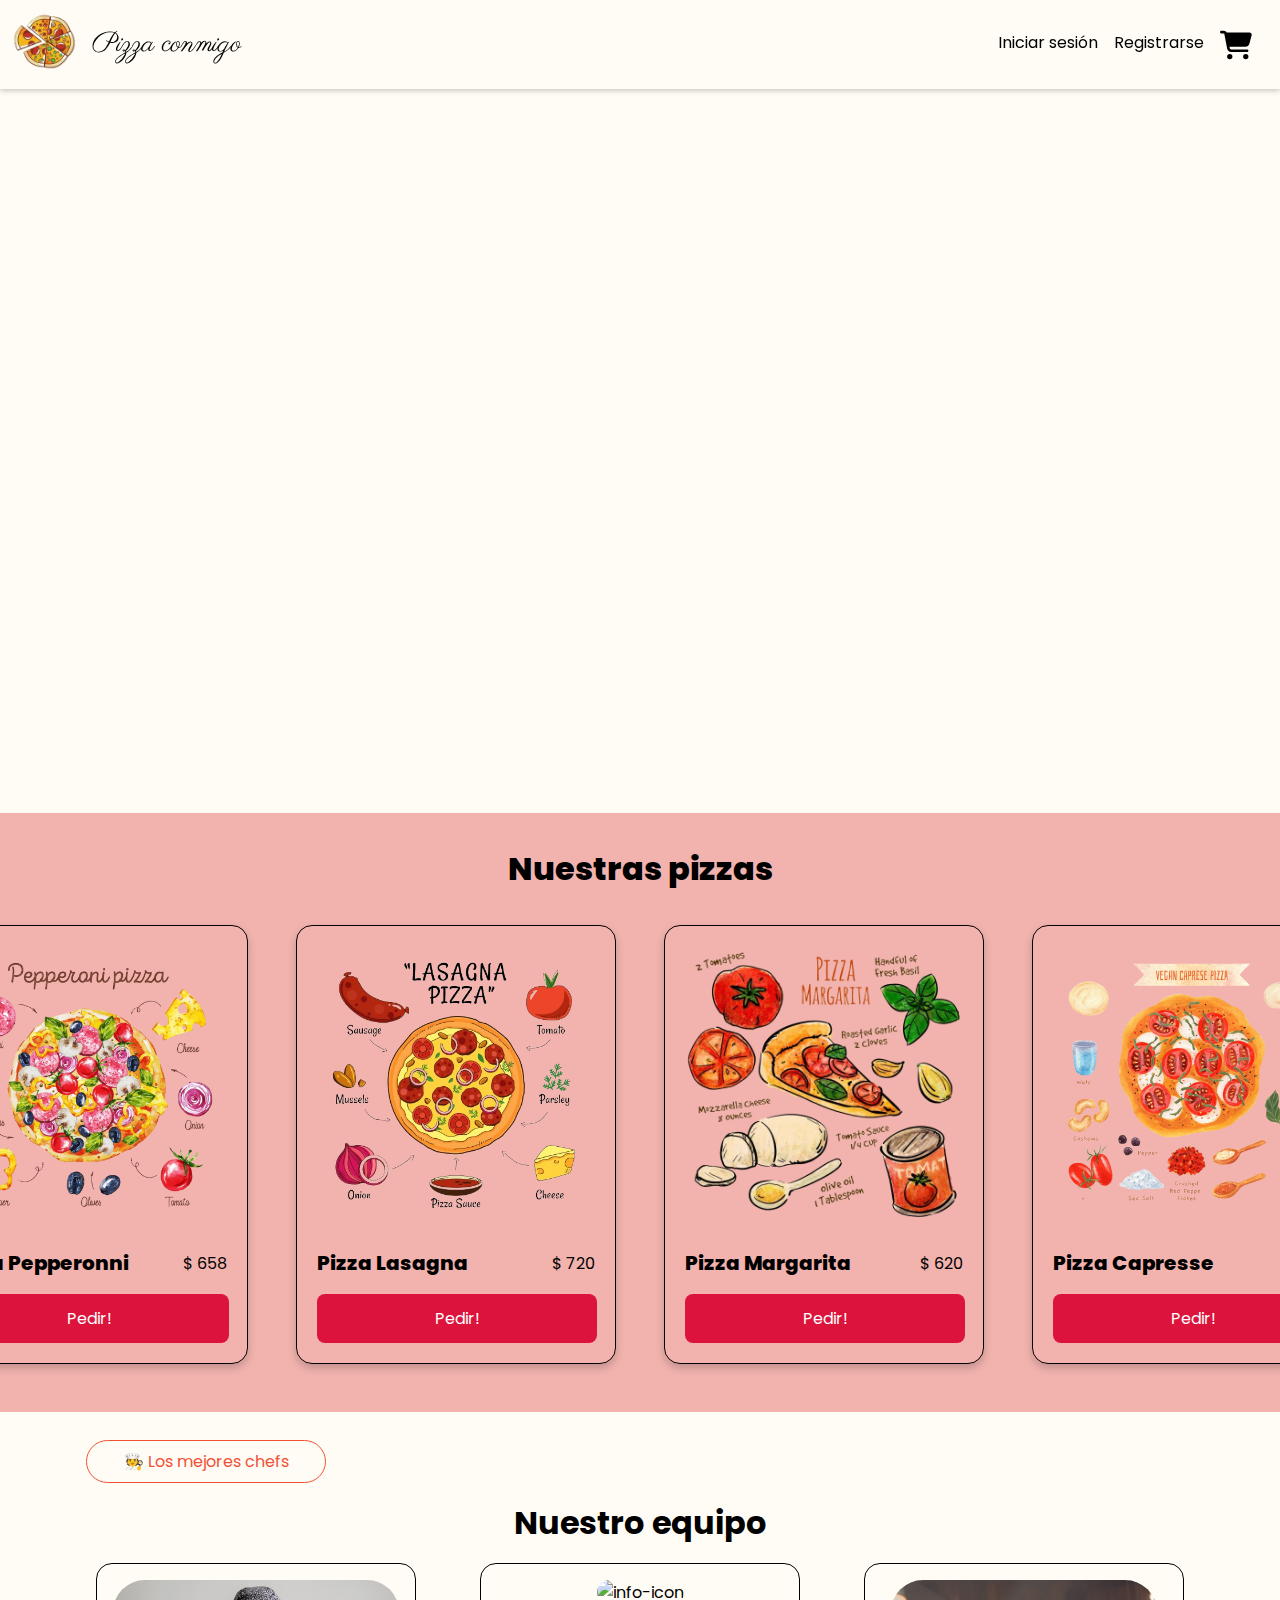
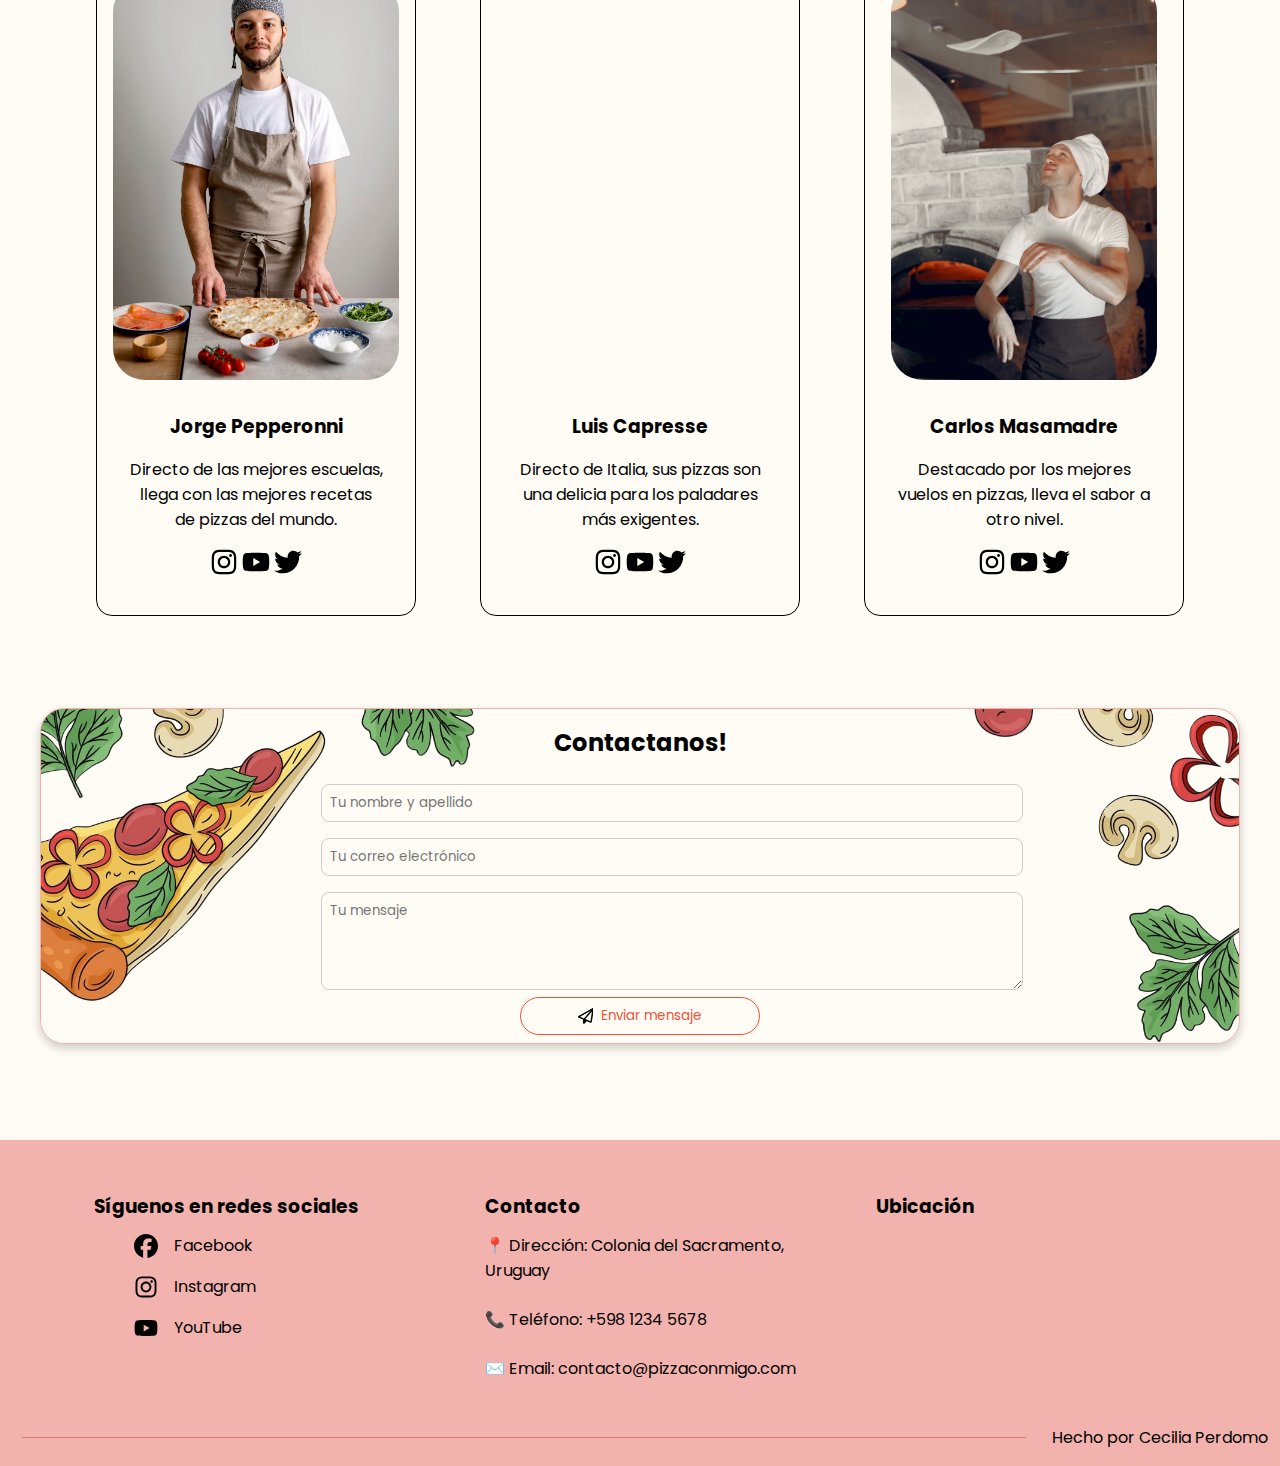
==== index.html @ d1cfffa6 "CSS Landing page" ====
<!DOCTYPE html>
<html lang="en">

<head>
    <meta charset="UTF-8">
    <meta name="viewport" content="width=device-width, initial-scale=1.0">
    <link rel="stylesheet" href="./assets/css/style.css">
    <title>Pizza Conmigo</title>
</head>

<body>
    <!-- Navbar -->
    <header>
        <a href="/" alt="logo" id="logo_container">
            <picture>
                <img src="./assets/images/logo.png" alt="logo" class="img_logo">
            </picture>
            <p>Pizza conmigo</p>
        </a>

        <nav>
            <a title="Sección de inicio de sesión" href="./auth/inicio.html">Iniciar sesión</a>
            <a title="Sección de registro" href="./auth/registro.html">Registrarse</a>
        </nav>

        <form id="navbar">
            <input type="checkbox" id="btnMenu">
            <label for="btnMenu">
                <svg xmlns="http://www.w3.org/2000/svg" viewBox="0 0 448 512">
                    <path
                        d="M0 96C0 78.3 14.3 64 32 64l384 0c17.7 0 32 14.3 32 32s-14.3 32-32 32L32 128C14.3 128 0 113.7 0 96zM0 256c0-17.7 14.3-32 32-32l384 0c17.7 0 32 14.3 32 32s-14.3 32-32 32L32 288c-17.7 0-32-14.3-32-32zM448 416c0 17.7-14.3 32-32 32L32 448c-17.7 0-32-14.3-32-32s14.3-32 32-32l384 0c17.7 0 32 14.3 32 32z" />
                </svg>
            </label>

            <label for="btnCarrito">
                <svg xmlns="http://www.w3.org/2000/svg" viewBox="0 0 576 512">
                    <path
                        d="M0 24C0 10.7 10.7 0 24 0L69.5 0c22 0 41.5 12.8 50.6 32l411 0c26.3 0 45.5 25 38.6 50.4l-41 152.3c-8.5 31.4-37 53.3-69.5 53.3l-288.5 0 5.4 28.5c2.2 11.3 12.1 19.5 23.6 19.5L488 336c13.3 0 24 10.7 24 24s-10.7 24-24 24l-288.3 0c-34.6 0-64.3-24.6-70.7-58.5L77.4 54.5c-.7-3.8-4-6.5-7.9-6.5L24 48C10.7 48 0 37.3 0 24zM128 464a48 48 0 1 1 96 0 48 48 0 1 1 -96 0zm336-48a48 48 0 1 1 0 96 48 48 0 1 1 0-96z" />
                </svg>
            </label>
            <input type="checkbox" id="btnCarrito">

            <!-- Menu Responsive -->
            <nav>
                <a title="Sección de inicio de sesión" href="./auth/inicio.html">Iniciar sesión</a>
                <a title="Sección de registro" href="./auth/registro.html">Registrarse</a>
            </nav>

            <!-- Responsive -->
            <section id="carrito"></section>
        </form>
    </header>

    <!-- Hero -->
    <main>
        <article id="content-hero">
            <a href="#">
                <svg xmlns="http://www.w3.org/2000/svg" viewBox="0 0 448 512">
                    <path
                        d="M297.4 9.4c12.5-12.5 32.8-12.5 45.3 0l96 96c12.5 12.5 12.5 32.8 0 45.3l-96 96c-12.5 12.5-32.8 12.5-45.3 0s-12.5-32.8 0-45.3L338.7 160 128 160c-35.3 0-64 28.7-64 64l0 32c0 17.7-14.3 32-32 32s-32-14.3-32-32l0-32C0 153.3 57.3 96 128 96l210.7 0L297.4 54.6c-12.5-12.5-12.5-32.8 0-45.3zm-96 256c12.5-12.5 32.8-12.5 45.3 0l96 96c12.5 12.5 12.5 32.8 0 45.3l-96 96c-12.5 12.5-32.8 12.5-45.3 0s-12.5-32.8 0-45.3L242.7 416 96 416c-17.7 0-32 14.3-32 32l0 32c0 17.7-14.3 32-32 32s-32-14.3-32-32l0-32c0-53 43-96 96-96l146.7 0-41.4-41.4c-12.5-12.5-12.5-32.8 0-45.3z" />
                </svg>
                Las mejores pizzas!
            </a>
            <h1>Más que una <span>pizza</span>, una experiencia inolvidable!</h1>
            <p>¡Sabores que enamoran, pizzas que conquistan! 🍕🔥</p>
            <p>
                Bienvenido a <strong>Pizza conmigo</strong>, donde cada bocado es una experiencia inolvidable.
                Disfruta de nuestras pizzas artesanales, con ingredientes frescos y masas crujientes hechas con
                ❤️ amor.
            </p>
            <p>
                📍 Visítanos o haz tu pedido online y deja que el mejor sabor llegue a tu puerta.
            </p>
            <p>¡Te esperamos! 🚀🍕</p>
            <a href="#">Pedir ahora!</a>
        </article>

        <article id="card-hero">
            <picture>
                <img src="./assets/images/hero.png" alt="Pizza">
            </picture>
        </article>
    </main>

    <!-- Destacados -->
    <section id="destacados">
        <form>
            <input type="radio" name="categoria" id="c-premiadas" value="todas">
            <label for="c-premiadas" data-emoji="🏆">Las + premiadas</label>

            <input type="radio" name="categoria" id="c-sabores" value="sabores">
            <label for="c-sabores" data-emoji="🍕">+ de 25 sabores</label>

            <input type="radio" name="categoria" id="c-chefs" value="chefs">
            <label for="c-chefs" data-emoji="🧑‍🍳">Los mejores chefs!</label>
        </form>
    </section>

    <!-- Productos -->
    <section id="productos">
        <header>
            <h2>Nuestras pizzas</h2>
        </header>
        <ul>
            <li>
                <picture>
                    <img src="./assets/images/pizzas/pizza1.png" alt="Pizza">
                </picture>
                <ul>
                    <li class="info">
                        <h3>Pizza Pepperonni</h3>
                        <p>$ 658</p>
                    </li>
                    <li class="cart">
                        <form>
                            <button>Pedir!</button>
                        </form>
                    </li>
                </ul>
            </li>

            <li>
                <picture>
                    <img src="./assets/images/pizzas/pizza2.png" alt="Pizza">
                </picture>
                <ul>
                    <li class="info">
                        <h3>Pizza Lasagna</h3>
                        <p>$ 720</p>
                    </li>
                    <li class="cart">
                        <form>
                            <button>Pedir!</button>
                        </form>
                    </li>
                </ul>
            </li>

            <li>
                <picture>
                    <img src="./assets/images/pizzas/pizza3.png" alt="Pizza">
                </picture>
                <ul>
                    <li class="info">
                        <h3>Pizza Margarita</h3>
                        <p>$ 620</p>
                    </li>
                    <li class="cart">
                        <form>
                            <button>Pedir!</button>
                        </form>
                    </li>
                </ul>
            </li>

            <li>
                <picture>
                    <img src="./assets/images/pizzas/pizza4.png" alt="Pizza">
                </picture>
                <ul>
                    <li class="info">
                        <h3>Pizza Capresse</h3>
                        <p>$ 820</p>
                    </li>
                    <li class="cart">
                        <form>
                            <button>Pedir!</button>
                        </form>
                    </li>
                </ul>
            </li>
        </ul>
    </section>

    <!-- Nuestro equipo -->
    <section id="equipo">
        <header>
            <a href="#">
                🧑‍🍳 Los mejores chefs
            </a>
        </header>
        <h2>Nuestro equipo</h2>

        <ul>
            <li>
                <picture>
                    <img src="./assets/images/jorge.jpg" alt="info-icon">
                </picture>
                <article>
                    <h3>Jorge Pepperonni</h3>
                    <p>
                        Directo de las mejores escuelas, llega con las mejores recetas de pizzas del mundo.
                    </p>
                    <section id="icons">
                        <svg xmlns="http://www.w3.org/2000/svg" viewBox="0 0 448 512">
                            <path
                                d="M224.1 141c-63.6 0-114.9 51.3-114.9 114.9s51.3 114.9 114.9 114.9S339 319.5 339 255.9 287.7 141 224.1 141zm0 189.6c-41.1 0-74.7-33.5-74.7-74.7s33.5-74.7 74.7-74.7 74.7 33.5 74.7 74.7-33.6 74.7-74.7 74.7zm146.4-194.3c0 14.9-12 26.8-26.8 26.8-14.9 0-26.8-12-26.8-26.8s12-26.8 26.8-26.8 26.8 12 26.8 26.8zm76.1 27.2c-1.7-35.9-9.9-67.7-36.2-93.9-26.2-26.2-58-34.4-93.9-36.2-37-2.1-147.9-2.1-184.9 0-35.8 1.7-67.6 9.9-93.9 36.1s-34.4 58-36.2 93.9c-2.1 37-2.1 147.9 0 184.9 1.7 35.9 9.9 67.7 36.2 93.9s58 34.4 93.9 36.2c37 2.1 147.9 2.1 184.9 0 35.9-1.7 67.7-9.9 93.9-36.2 26.2-26.2 34.4-58 36.2-93.9 2.1-37 2.1-147.8 0-184.8zM398.8 388c-7.8 19.6-22.9 34.7-42.6 42.6-29.5 11.7-99.5 9-132.1 9s-102.7 2.6-132.1-9c-19.6-7.8-34.7-22.9-42.6-42.6-11.7-29.5-9-99.5-9-132.1s-2.6-102.7 9-132.1c7.8-19.6 22.9-34.7 42.6-42.6 29.5-11.7 99.5-9 132.1-9s102.7-2.6 132.1 9c19.6 7.8 34.7 22.9 42.6 42.6 11.7 29.5 9 99.5 9 132.1s2.7 102.7-9 132.1z" />
                        </svg>
                        <svg xmlns="http://www.w3.org/2000/svg" viewBox="0 0 576 512">
                            <path
                                d="M549.7 124.1c-6.3-23.7-24.8-42.3-48.3-48.6C458.8 64 288 64 288 64S117.2 64 74.6 75.5c-23.5 6.3-42 24.9-48.3 48.6-11.4 42.9-11.4 132.3-11.4 132.3s0 89.4 11.4 132.3c6.3 23.7 24.8 41.5 48.3 47.8C117.2 448 288 448 288 448s170.8 0 213.4-11.5c23.5-6.3 42-24.2 48.3-47.8 11.4-42.9 11.4-132.3 11.4-132.3s0-89.4-11.4-132.3zm-317.5 213.5V175.2l142.7 81.2-142.7 81.2z" />
                        </svg>
                        <svg xmlns="http://www.w3.org/2000/svg" viewBox="0 0 512 512">
                            <path
                                d="M459.4 151.7c.3 4.5 .3 9.1 .3 13.6 0 138.7-105.6 298.6-298.6 298.6-59.5 0-114.7-17.2-161.1-47.1 8.4 1 16.6 1.3 25.3 1.3 49.1 0 94.2-16.6 130.3-44.8-46.1-1-84.8-31.2-98.1-72.8 6.5 1 13 1.6 19.8 1.6 9.4 0 18.8-1.3 27.6-3.6-48.1-9.7-84.1-52-84.1-103v-1.3c14 7.8 30.2 12.7 47.4 13.3-28.3-18.8-46.8-51-46.8-87.4 0-19.5 5.2-37.4 14.3-53 51.7 63.7 129.3 105.3 216.4 109.8-1.6-7.8-2.6-15.9-2.6-24 0-57.8 46.8-104.9 104.9-104.9 30.2 0 57.5 12.7 76.7 33.1 23.7-4.5 46.5-13.3 66.6-25.3-7.8 24.4-24.4 44.8-46.1 57.8 21.1-2.3 41.6-8.1 60.4-16.2-14.3 20.8-32.2 39.3-52.6 54.3z" />
                        </svg>
                    </section>
                </article>
            </li>

            <li>
                <picture>
                    <img src="./assets/images/luis.jpg" alt="info-icon">
                </picture>
                <article>
                    <h3>Luis Capresse</h3>
                    <p>
                        Directo de Italia, sus pizzas son una delicia para los paladares más exigentes.
                    </p>
                    <section id="icons">
                        <svg xmlns="http://www.w3.org/2000/svg" viewBox="0 0 448 512">
                            <path
                                d="M224.1 141c-63.6 0-114.9 51.3-114.9 114.9s51.3 114.9 114.9 114.9S339 319.5 339 255.9 287.7 141 224.1 141zm0 189.6c-41.1 0-74.7-33.5-74.7-74.7s33.5-74.7 74.7-74.7 74.7 33.5 74.7 74.7-33.6 74.7-74.7 74.7zm146.4-194.3c0 14.9-12 26.8-26.8 26.8-14.9 0-26.8-12-26.8-26.8s12-26.8 26.8-26.8 26.8 12 26.8 26.8zm76.1 27.2c-1.7-35.9-9.9-67.7-36.2-93.9-26.2-26.2-58-34.4-93.9-36.2-37-2.1-147.9-2.1-184.9 0-35.8 1.7-67.6 9.9-93.9 36.1s-34.4 58-36.2 93.9c-2.1 37-2.1 147.9 0 184.9 1.7 35.9 9.9 67.7 36.2 93.9s58 34.4 93.9 36.2c37 2.1 147.9 2.1 184.9 0 35.9-1.7 67.7-9.9 93.9-36.2 26.2-26.2 34.4-58 36.2-93.9 2.1-37 2.1-147.8 0-184.8zM398.8 388c-7.8 19.6-22.9 34.7-42.6 42.6-29.5 11.7-99.5 9-132.1 9s-102.7 2.6-132.1-9c-19.6-7.8-34.7-22.9-42.6-42.6-11.7-29.5-9-99.5-9-132.1s-2.6-102.7 9-132.1c7.8-19.6 22.9-34.7 42.6-42.6 29.5-11.7 99.5-9 132.1-9s102.7-2.6 132.1 9c19.6 7.8 34.7 22.9 42.6 42.6 11.7 29.5 9 99.5 9 132.1s2.7 102.7-9 132.1z" />
                        </svg>
                        <svg xmlns="http://www.w3.org/2000/svg" viewBox="0 0 576 512">
                            <path
                                d="M549.7 124.1c-6.3-23.7-24.8-42.3-48.3-48.6C458.8 64 288 64 288 64S117.2 64 74.6 75.5c-23.5 6.3-42 24.9-48.3 48.6-11.4 42.9-11.4 132.3-11.4 132.3s0 89.4 11.4 132.3c6.3 23.7 24.8 41.5 48.3 47.8C117.2 448 288 448 288 448s170.8 0 213.4-11.5c23.5-6.3 42-24.2 48.3-47.8 11.4-42.9 11.4-132.3 11.4-132.3s0-89.4-11.4-132.3zm-317.5 213.5V175.2l142.7 81.2-142.7 81.2z" />
                        </svg>
                        <svg xmlns="http://www.w3.org/2000/svg" viewBox="0 0 512 512">
                            <path
                                d="M459.4 151.7c.3 4.5 .3 9.1 .3 13.6 0 138.7-105.6 298.6-298.6 298.6-59.5 0-114.7-17.2-161.1-47.1 8.4 1 16.6 1.3 25.3 1.3 49.1 0 94.2-16.6 130.3-44.8-46.1-1-84.8-31.2-98.1-72.8 6.5 1 13 1.6 19.8 1.6 9.4 0 18.8-1.3 27.6-3.6-48.1-9.7-84.1-52-84.1-103v-1.3c14 7.8 30.2 12.7 47.4 13.3-28.3-18.8-46.8-51-46.8-87.4 0-19.5 5.2-37.4 14.3-53 51.7 63.7 129.3 105.3 216.4 109.8-1.6-7.8-2.6-15.9-2.6-24 0-57.8 46.8-104.9 104.9-104.9 30.2 0 57.5 12.7 76.7 33.1 23.7-4.5 46.5-13.3 66.6-25.3-7.8 24.4-24.4 44.8-46.1 57.8 21.1-2.3 41.6-8.1 60.4-16.2-14.3 20.8-32.2 39.3-52.6 54.3z" />
                        </svg>
                    </section>
                </article>
            </li>

            <li>
                <picture>
                    <img src="./assets/images/carlos.jpg" alt="info-icon">
                </picture>
                <article>
                    <h3>Carlos Masamadre</h3>
                    <p>
                        Destacado por los mejores vuelos en pizzas, lleva el sabor a otro nivel.
                    </p>
                    <section id="icons">
                        <svg xmlns="http://www.w3.org/2000/svg" viewBox="0 0 448 512">
                            <path
                                d="M224.1 141c-63.6 0-114.9 51.3-114.9 114.9s51.3 114.9 114.9 114.9S339 319.5 339 255.9 287.7 141 224.1 141zm0 189.6c-41.1 0-74.7-33.5-74.7-74.7s33.5-74.7 74.7-74.7 74.7 33.5 74.7 74.7-33.6 74.7-74.7 74.7zm146.4-194.3c0 14.9-12 26.8-26.8 26.8-14.9 0-26.8-12-26.8-26.8s12-26.8 26.8-26.8 26.8 12 26.8 26.8zm76.1 27.2c-1.7-35.9-9.9-67.7-36.2-93.9-26.2-26.2-58-34.4-93.9-36.2-37-2.1-147.9-2.1-184.9 0-35.8 1.7-67.6 9.9-93.9 36.1s-34.4 58-36.2 93.9c-2.1 37-2.1 147.9 0 184.9 1.7 35.9 9.9 67.7 36.2 93.9s58 34.4 93.9 36.2c37 2.1 147.9 2.1 184.9 0 35.9-1.7 67.7-9.9 93.9-36.2 26.2-26.2 34.4-58 36.2-93.9 2.1-37 2.1-147.8 0-184.8zM398.8 388c-7.8 19.6-22.9 34.7-42.6 42.6-29.5 11.7-99.5 9-132.1 9s-102.7 2.6-132.1-9c-19.6-7.8-34.7-22.9-42.6-42.6-11.7-29.5-9-99.5-9-132.1s-2.6-102.7 9-132.1c7.8-19.6 22.9-34.7 42.6-42.6 29.5-11.7 99.5-9 132.1-9s102.7-2.6 132.1 9c19.6 7.8 34.7 22.9 42.6 42.6 11.7 29.5 9 99.5 9 132.1s2.7 102.7-9 132.1z" />
                        </svg>
                        <svg xmlns="http://www.w3.org/2000/svg" viewBox="0 0 576 512">
                            <path
                                d="M549.7 124.1c-6.3-23.7-24.8-42.3-48.3-48.6C458.8 64 288 64 288 64S117.2 64 74.6 75.5c-23.5 6.3-42 24.9-48.3 48.6-11.4 42.9-11.4 132.3-11.4 132.3s0 89.4 11.4 132.3c6.3 23.7 24.8 41.5 48.3 47.8C117.2 448 288 448 288 448s170.8 0 213.4-11.5c23.5-6.3 42-24.2 48.3-47.8 11.4-42.9 11.4-132.3 11.4-132.3s0-89.4-11.4-132.3zm-317.5 213.5V175.2l142.7 81.2-142.7 81.2z" />
                        </svg>
                        <svg xmlns="http://www.w3.org/2000/svg" viewBox="0 0 512 512">
                            <path
                                d="M459.4 151.7c.3 4.5 .3 9.1 .3 13.6 0 138.7-105.6 298.6-298.6 298.6-59.5 0-114.7-17.2-161.1-47.1 8.4 1 16.6 1.3 25.3 1.3 49.1 0 94.2-16.6 130.3-44.8-46.1-1-84.8-31.2-98.1-72.8 6.5 1 13 1.6 19.8 1.6 9.4 0 18.8-1.3 27.6-3.6-48.1-9.7-84.1-52-84.1-103v-1.3c14 7.8 30.2 12.7 47.4 13.3-28.3-18.8-46.8-51-46.8-87.4 0-19.5 5.2-37.4 14.3-53 51.7 63.7 129.3 105.3 216.4 109.8-1.6-7.8-2.6-15.9-2.6-24 0-57.8 46.8-104.9 104.9-104.9 30.2 0 57.5 12.7 76.7 33.1 23.7-4.5 46.5-13.3 66.6-25.3-7.8 24.4-24.4 44.8-46.1 57.8 21.1-2.3 41.6-8.1 60.4-16.2-14.3 20.8-32.2 39.3-52.6 54.3z" />
                        </svg>
                    </section>
                </article>
            </li>
        </ul>
    </section>

    <!-- Contacto -->
    <section id="contacto">
        <header>
            <h3>Contactanos!</h3>
        </header>

        <form id="formulario">
            <input type="text" placeholder="Tu nombre y apellido">
            <input type="text" placeholder="Tu correo electrónico">
            <textarea rows="4" placeholder="Tu mensaje"></textarea>
            <button>
                <svg xmlns="http://www.w3.org/2000/svg" viewBox="0 0 512 512">
                    <path
                        d="M16.1 260.2c-22.6 12.9-20.5 47.3 3.6 57.3L160 376l0 103.3c0 18.1 14.6 32.7 32.7 32.7c9.7 0 18.9-4.3 25.1-11.8l62-74.3 123.9 51.6c18.9 7.9 40.8-4.5 43.9-24.7l64-416c1.9-12.1-3.4-24.3-13.5-31.2s-23.3-7.5-34-1.4l-448 256zm52.1 25.5L409.7 90.6 190.1 336l1.2 1L68.2 285.7zM403.3 425.4L236.7 355.9 450.8 116.6 403.3 425.4z" />
                </svg>
                Enviar mensaje
            </button>
        </form>
    </section>

    <!-- Footer -->
    <footer>
        <section id="footer-container">
            <!-- Redes sociales -->
            <section>
                <h3>Síguenos en redes sociales</h3>
                <section id="social-icons">
                    <nav>
                        <a href="#">
                            <svg xmlns="http://www.w3.org/2000/svg" viewBox="0 0 512 512">
                                <path
                                    d="M512 256C512 114.6 397.4 0 256 0S0 114.6 0 256C0 376 82.7 476.8 194.2 504.5V334.2H141.4V256h52.8V222.3c0-87.1 39.4-127.5 125-127.5c16.2 0 44.2 3.2 55.7 6.4V172c-6-.6-16.5-1-29.6-1c-42 0-58.2 15.9-58.2 57.2V256h83.6l-14.4 78.2H287V510.1C413.8 494.8 512 386.9 512 256h0z" />
                            </svg>
                            Facebook
                        </a>
                        <a href="#">
                            <svg xmlns="http://www.w3.org/2000/svg" viewBox="0 0 448 512">
                                <path
                                    d="M224.1 141c-63.6 0-114.9 51.3-114.9 114.9s51.3 114.9 114.9 114.9S339 319.5 339 255.9 287.7 141 224.1 141zm0 189.6c-41.1 0-74.7-33.5-74.7-74.7s33.5-74.7 74.7-74.7 74.7 33.5 74.7 74.7-33.6 74.7-74.7 74.7zm146.4-194.3c0 14.9-12 26.8-26.8 26.8-14.9 0-26.8-12-26.8-26.8s12-26.8 26.8-26.8 26.8 12 26.8 26.8zm76.1 27.2c-1.7-35.9-9.9-67.7-36.2-93.9-26.2-26.2-58-34.4-93.9-36.2-37-2.1-147.9-2.1-184.9 0-35.8 1.7-67.6 9.9-93.9 36.1s-34.4 58-36.2 93.9c-2.1 37-2.1 147.9 0 184.9 1.7 35.9 9.9 67.7 36.2 93.9s58 34.4 93.9 36.2c37 2.1 147.9 2.1 184.9 0 35.9-1.7 67.7-9.9 93.9-36.2 26.2-26.2 34.4-58 36.2-93.9 2.1-37 2.1-147.8 0-184.8zM398.8 388c-7.8 19.6-22.9 34.7-42.6 42.6-29.5 11.7-99.5 9-132.1 9s-102.7 2.6-132.1-9c-19.6-7.8-34.7-22.9-42.6-42.6-11.7-29.5-9-99.5-9-132.1s-2.6-102.7 9-132.1c7.8-19.6 22.9-34.7 42.6-42.6 29.5-11.7 99.5-9 132.1-9s102.7-2.6 132.1 9c19.6 7.8 34.7 22.9 42.6 42.6 11.7 29.5 9 99.5 9 132.1s2.7 102.7-9 132.1z" />
                            </svg>
                            Instagram
                        </a>
                        <a href="#">
                            <svg xmlns="http://www.w3.org/2000/svg" viewBox="0 0 576 512">
                                <path
                                    d="M549.7 124.1c-6.3-23.7-24.8-42.3-48.3-48.6C458.8 64 288 64 288 64S117.2 64 74.6 75.5c-23.5 6.3-42 24.9-48.3 48.6-11.4 42.9-11.4 132.3-11.4 132.3s0 89.4 11.4 132.3c6.3 23.7 24.8 41.5 48.3 47.8C117.2 448 288 448 288 448s170.8 0 213.4-11.5c23.5-6.3 42-24.2 48.3-47.8 11.4-42.9 11.4-132.3 11.4-132.3s0-89.4-11.4-132.3zm-317.5 213.5V175.2l142.7 81.2-142.7 81.2z" />
                            </svg>
                            YouTube
                        </a>
                    </nav>
                </section>
            </section>

            <!-- Info de contacto -->
            <section>
                <h3>Contacto</h3>
                <p>📍 Dirección: Colonia del Sacramento, Uruguay</p>
                <p>📞 Teléfono: +598 1234 5678</p>
                <p>✉️ Email: contacto@pizzaconmigo.com</p>
            </section>

            <!-- Mapa -->
            <section>
                <h3>Ubicación</h3>
                <iframe
                    src="https://www.google.com/maps/embed?pb=!1m18!1m12!1m3!1d3275.693034924167!2d-57.84439452425008!3d-34.47172667302906!2m3!1f0!2f0!3f0!3m2!1i1024!2i768!4f13.1!3m3!1m2!1s0x95a335efb6aa38eb%3A0x6dd74f3722e66d75!2sColonia%20del%20Sacramento%2C%20Colonia%2C%20Uruguay!5e0!3m2!1ses!2suy!4v1707912345678"
                    width="100%" height="150" style="border:0;" allowfullscreen="" loading="lazy">
                </iframe>
            </section>
        </section>
        <hr>
        <p>Hecho por Cecilia Perdomo</p>
    </footer>
</body>

</html>
---- assets/css/style.css ----
/* Base */
@import url('./base.css');

/* Navbar */
@import url('./navbar.css');

/* Hero */
@import url('./hero.css');

/* Destacados */
@import url("./destacados.css");

/* Nuestro Equipo */
@import url("./equipo.css");

/* Productos */
@import url('./productos.css');

/* Contacto */
@import url('./contacto.css');

/* Footer */
@import url('./footer.css');
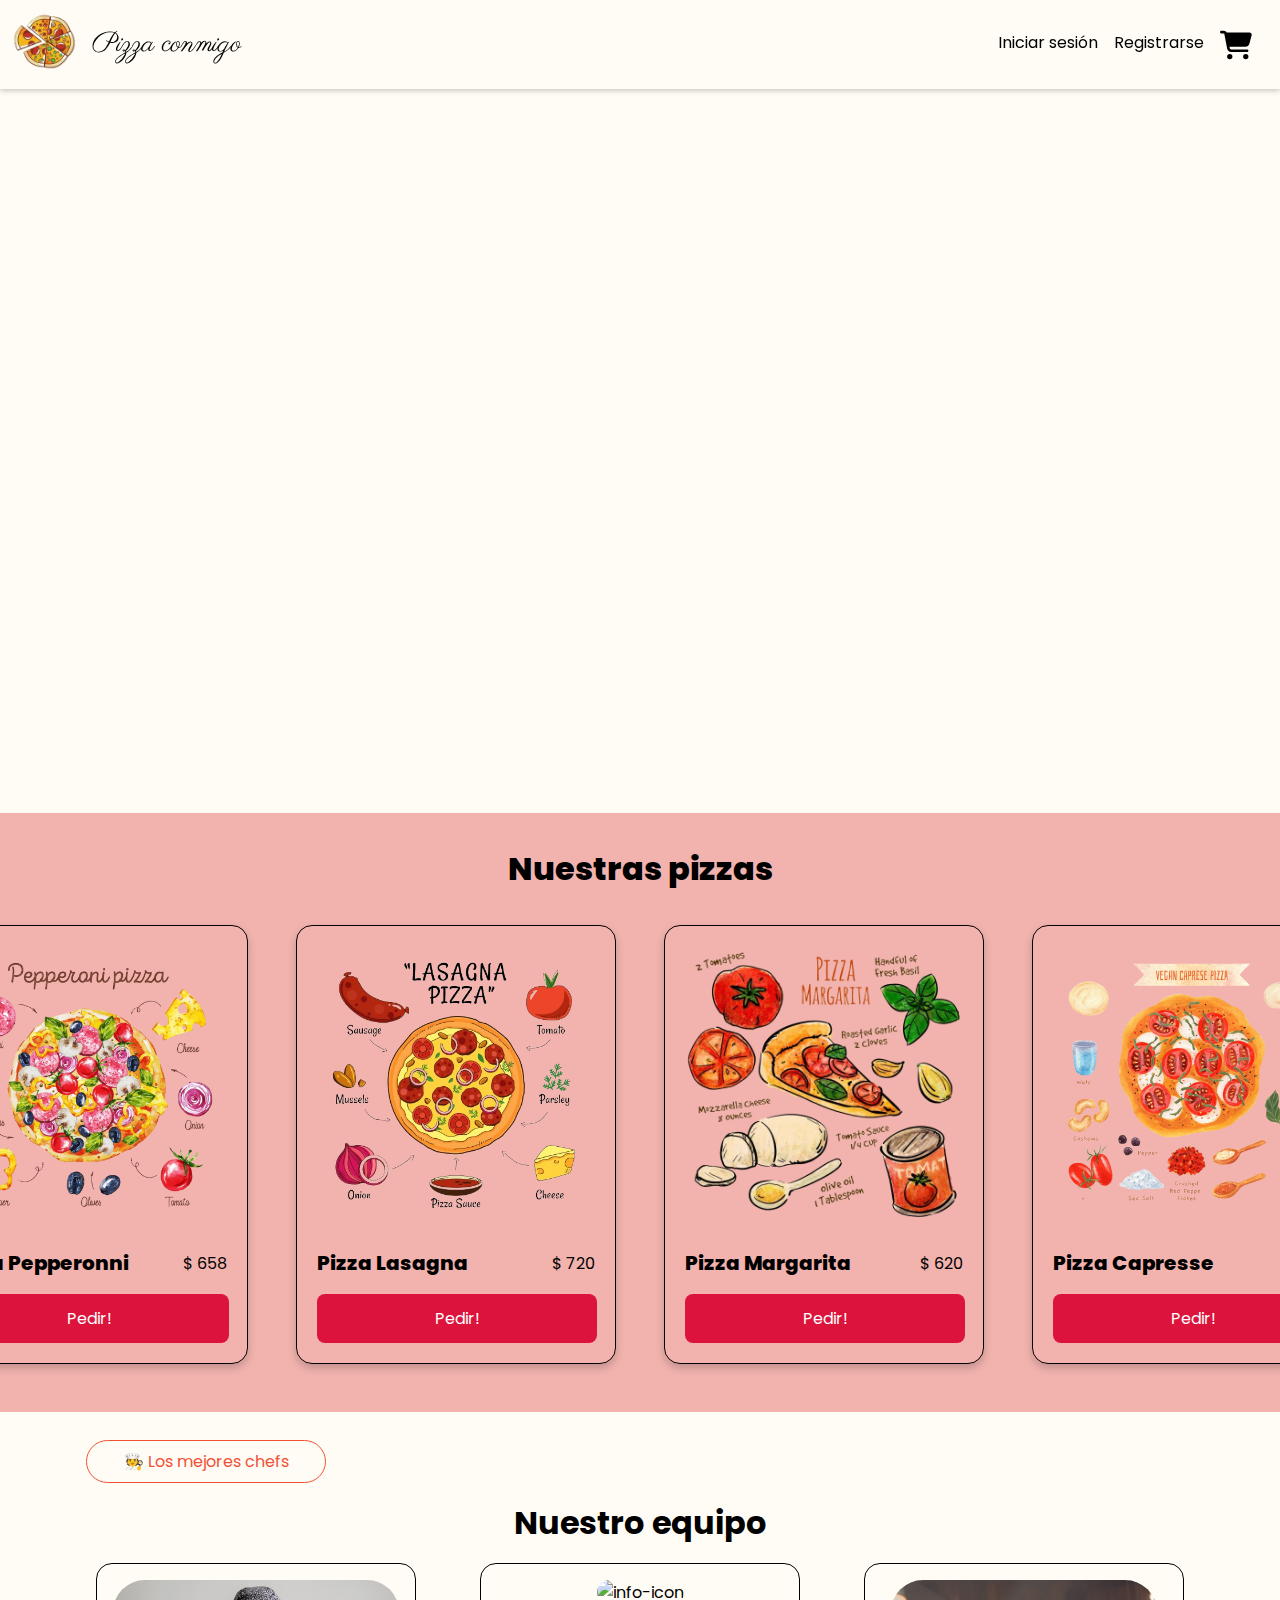
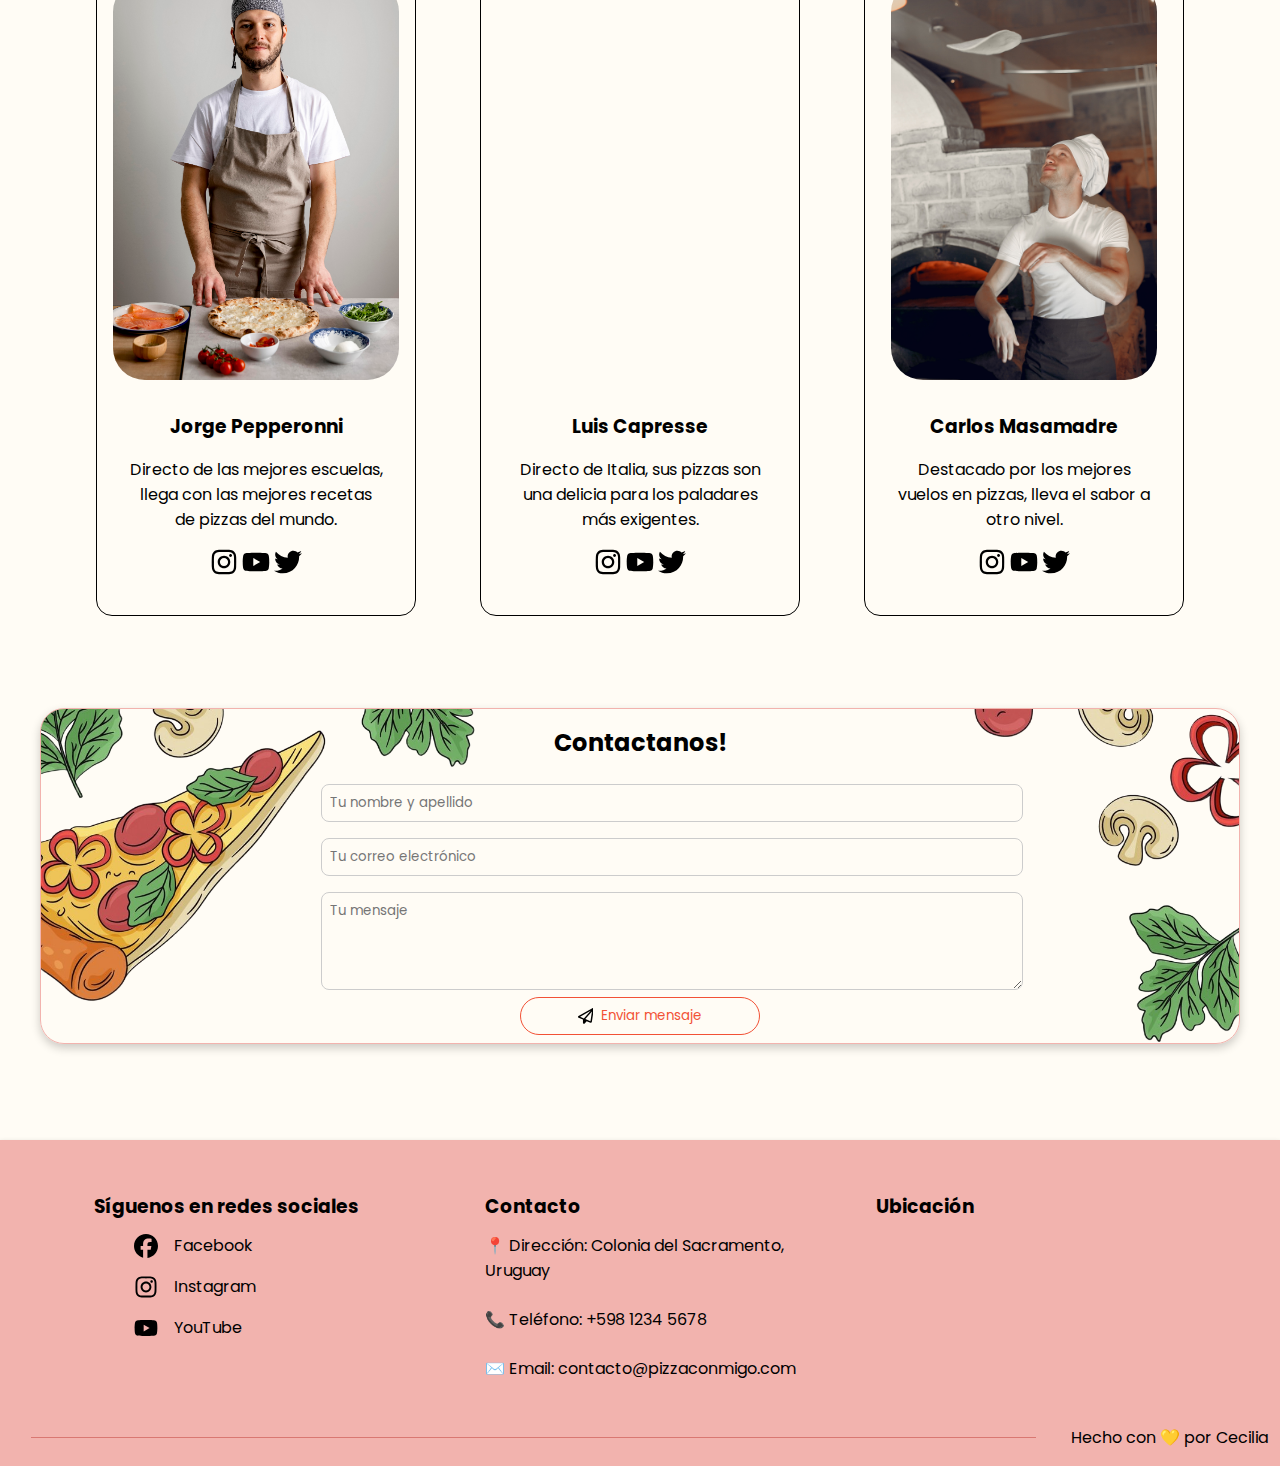
==== commit 04ea0e1d: "Footer" ====
--- a/index.html
+++ b/index.html
@@ -333,7 +333,11 @@
             </section>
         </section>
         <hr>
-        <p>Hecho por Cecilia Perdomo</p>
+        <p>Hecho con 💛 por 
+            <a href="https://www.linkedin.com/in/cecilia-perdomo/" target="_blank">
+                Cecilia
+            </a>
+        </p>
     </footer>
 </body>
 
--- a/assets/css/style.css
+++ b/assets/css/style.css
@@ -21,3 +21,10 @@
 
 /* Footer */
 @import url('./footer.css');
+
+
+/* Login */
+@import url('./auth/login.css');
+
+/* Register */
+@import url('./auth/register.css');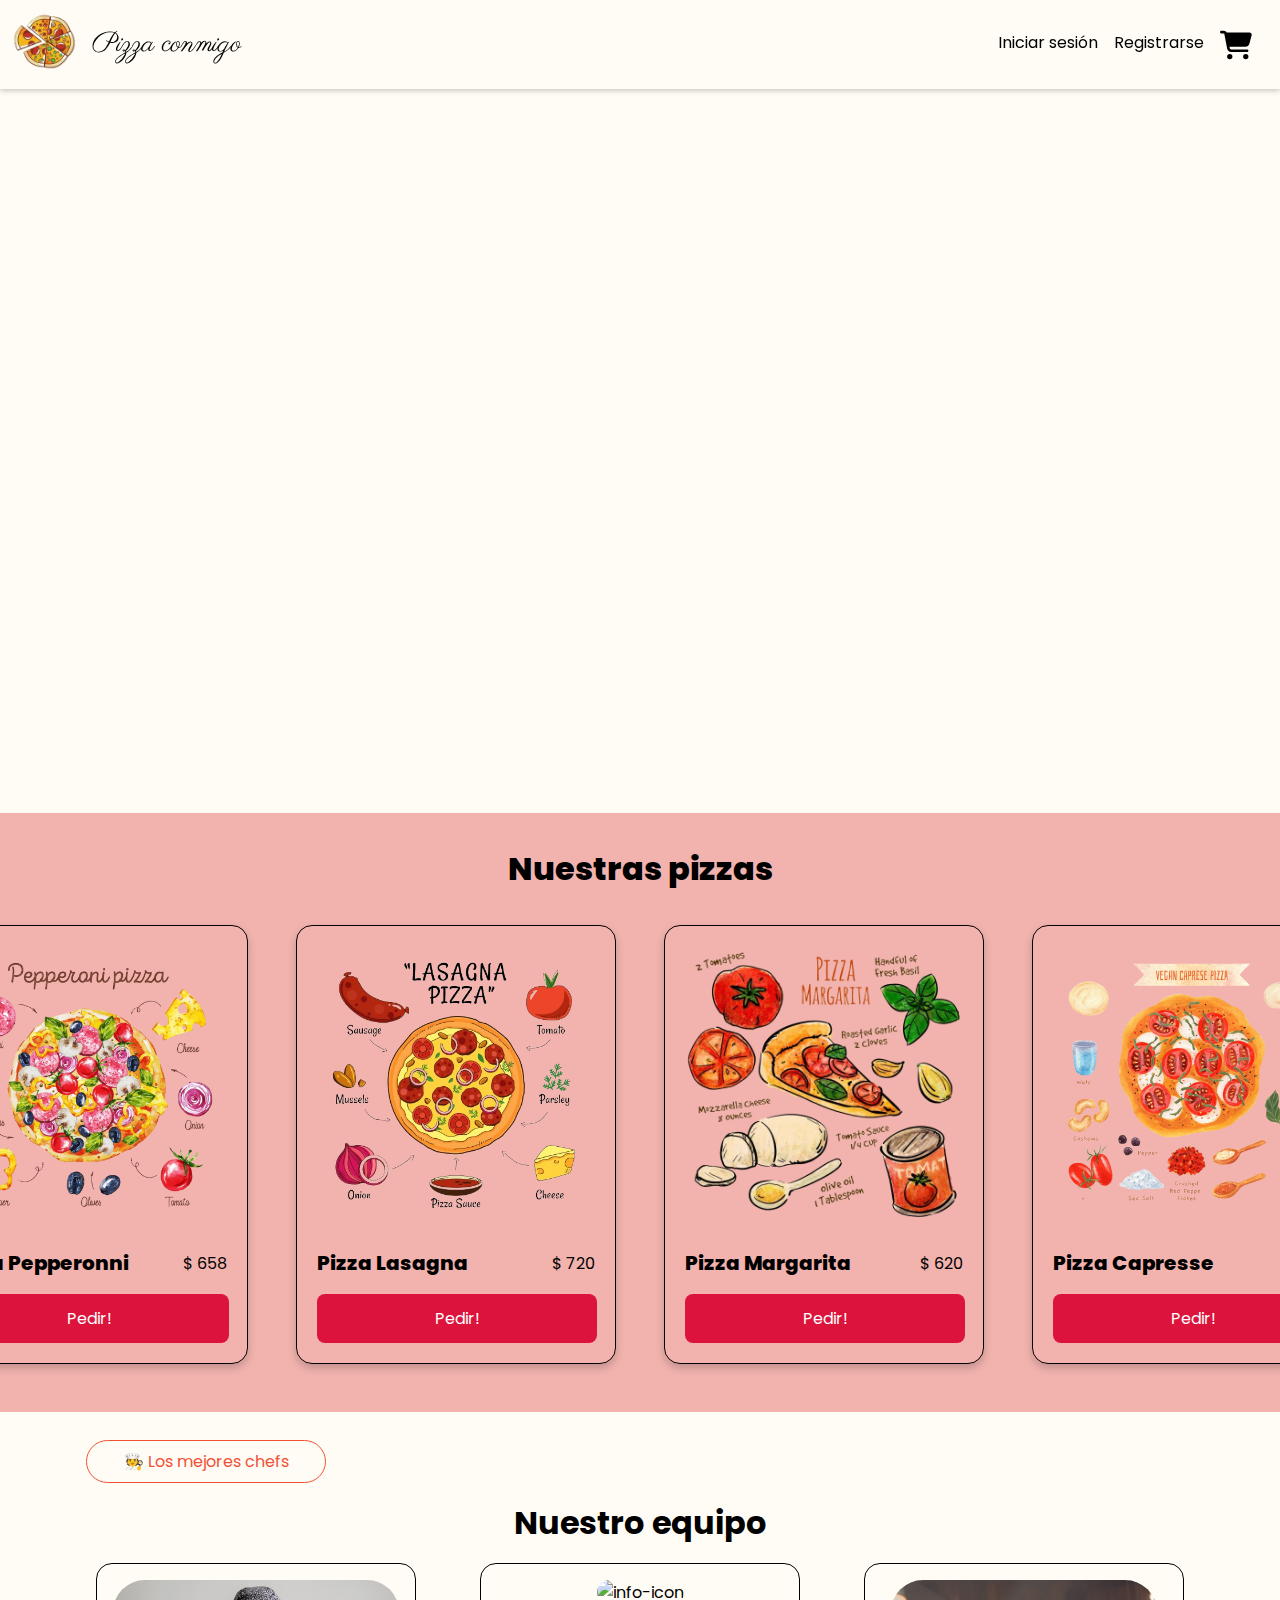
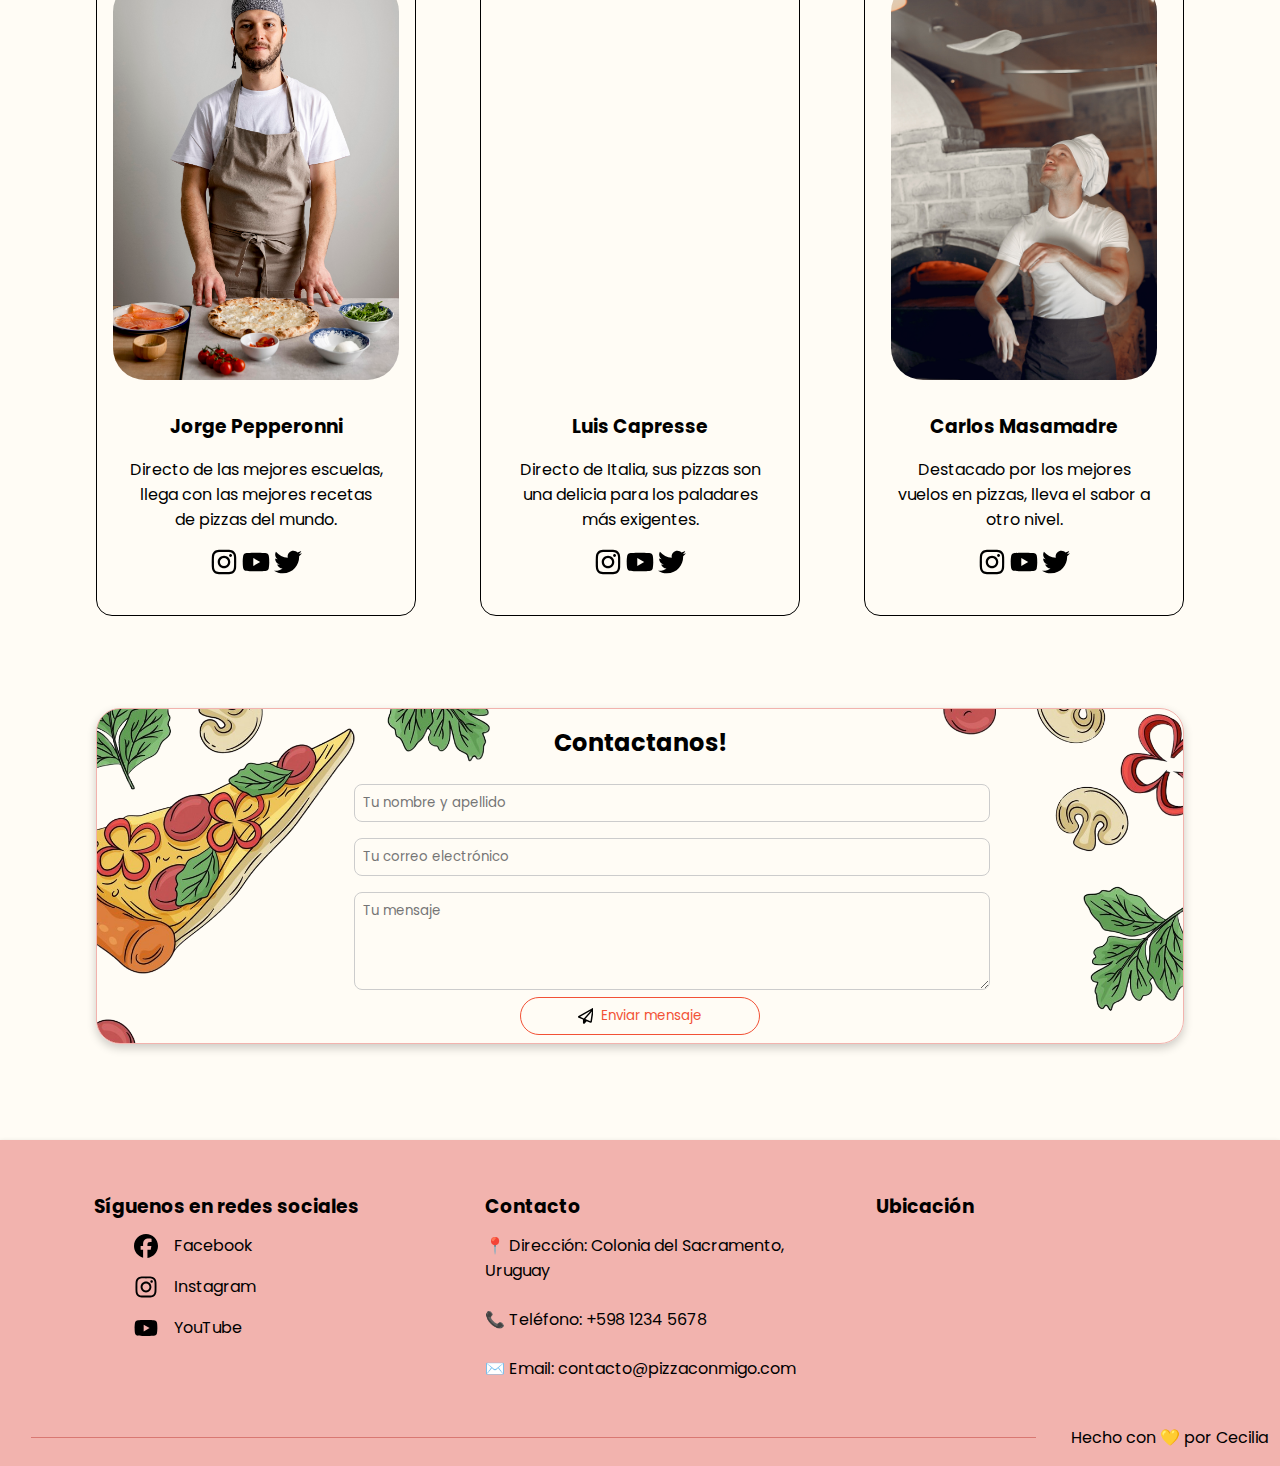
==== commit 7c671397: "footer responsive" ====
--- a/index.html
+++ b/index.html
@@ -316,7 +316,7 @@
             </section>
 
             <!-- Info de contacto -->
-            <section>
+            <section id="contact-info">
                 <h3>Contacto</h3>
                 <p>📍 Dirección: Colonia del Sacramento, Uruguay</p>
                 <p>📞 Teléfono: +598 1234 5678</p>
--- a/assets/css/style.css
+++ b/assets/css/style.css
@@ -27,4 +27,7 @@
 @import url('./auth/login.css');
 
 /* Register */
-@import url('./auth/register.css');+@import url('./auth/registro.css');
+
+/* Olvido de contraseña */
+@import url('./auth/olvido.css');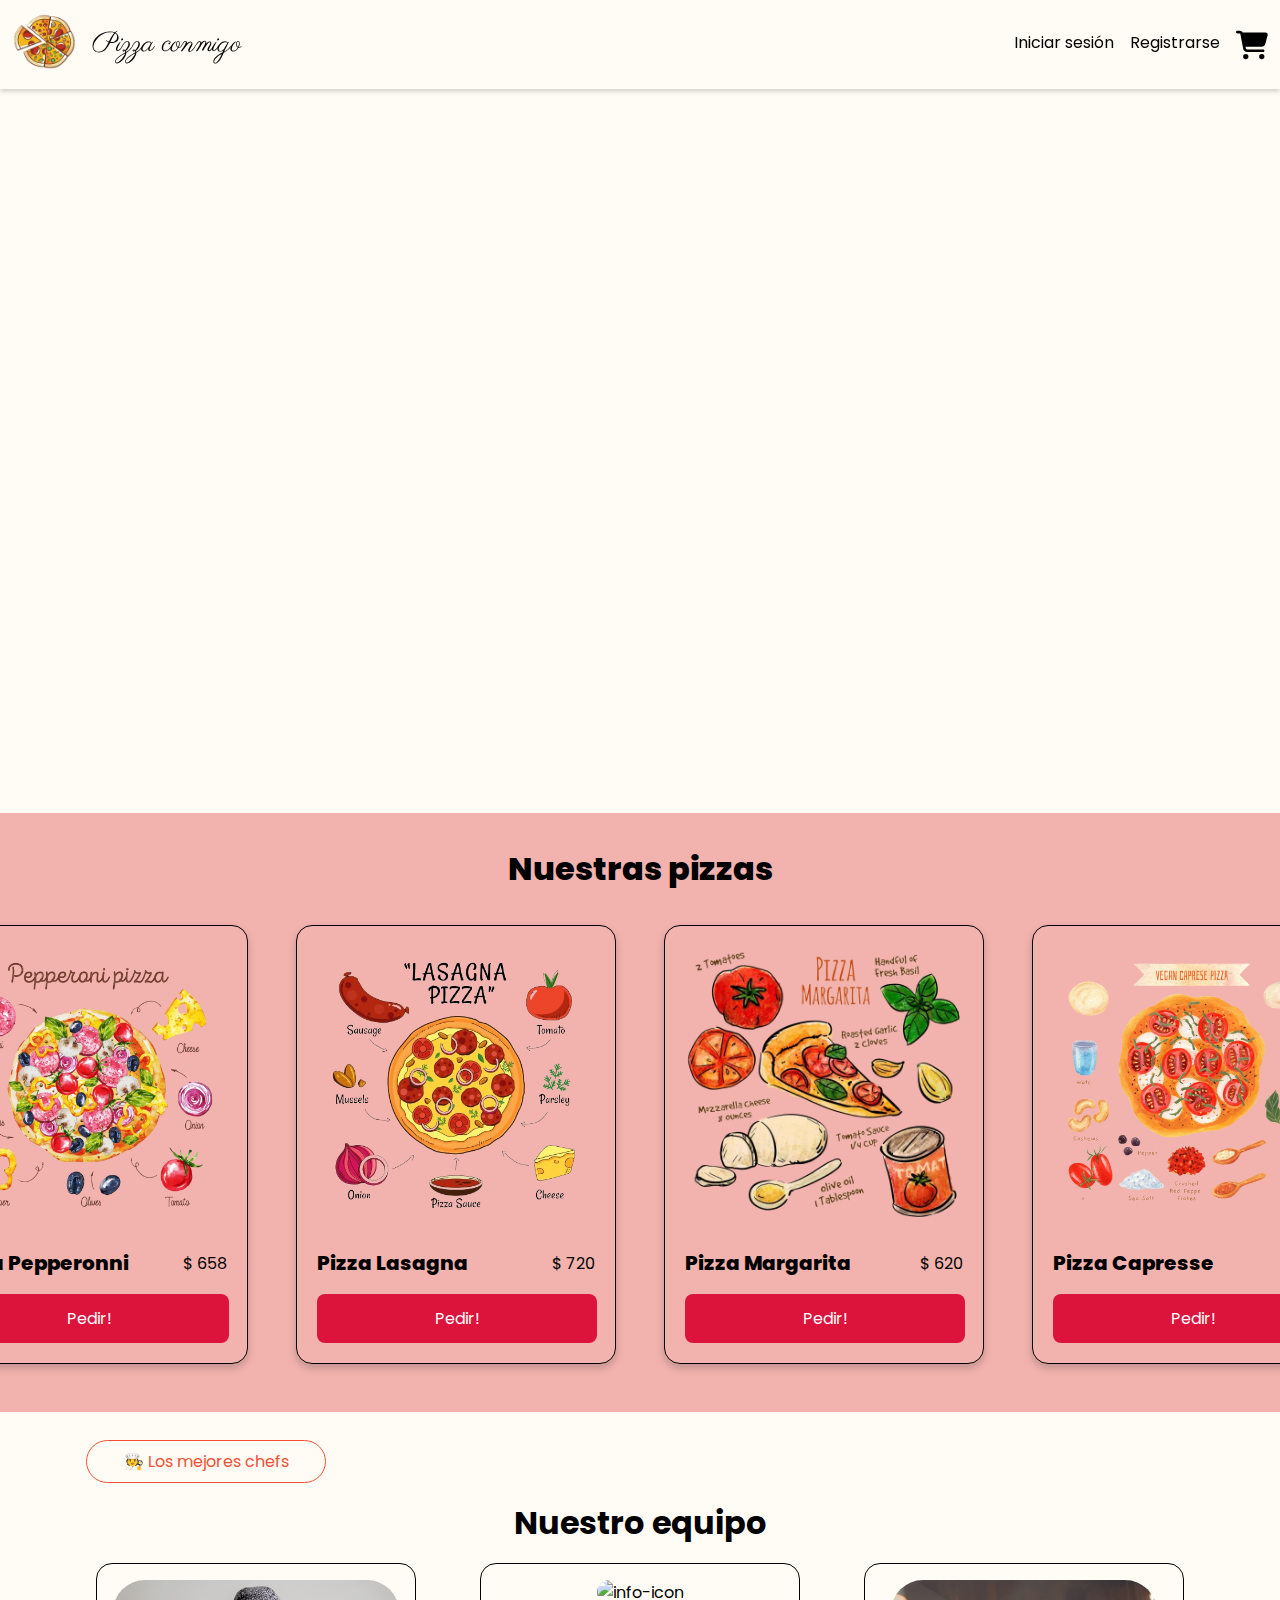
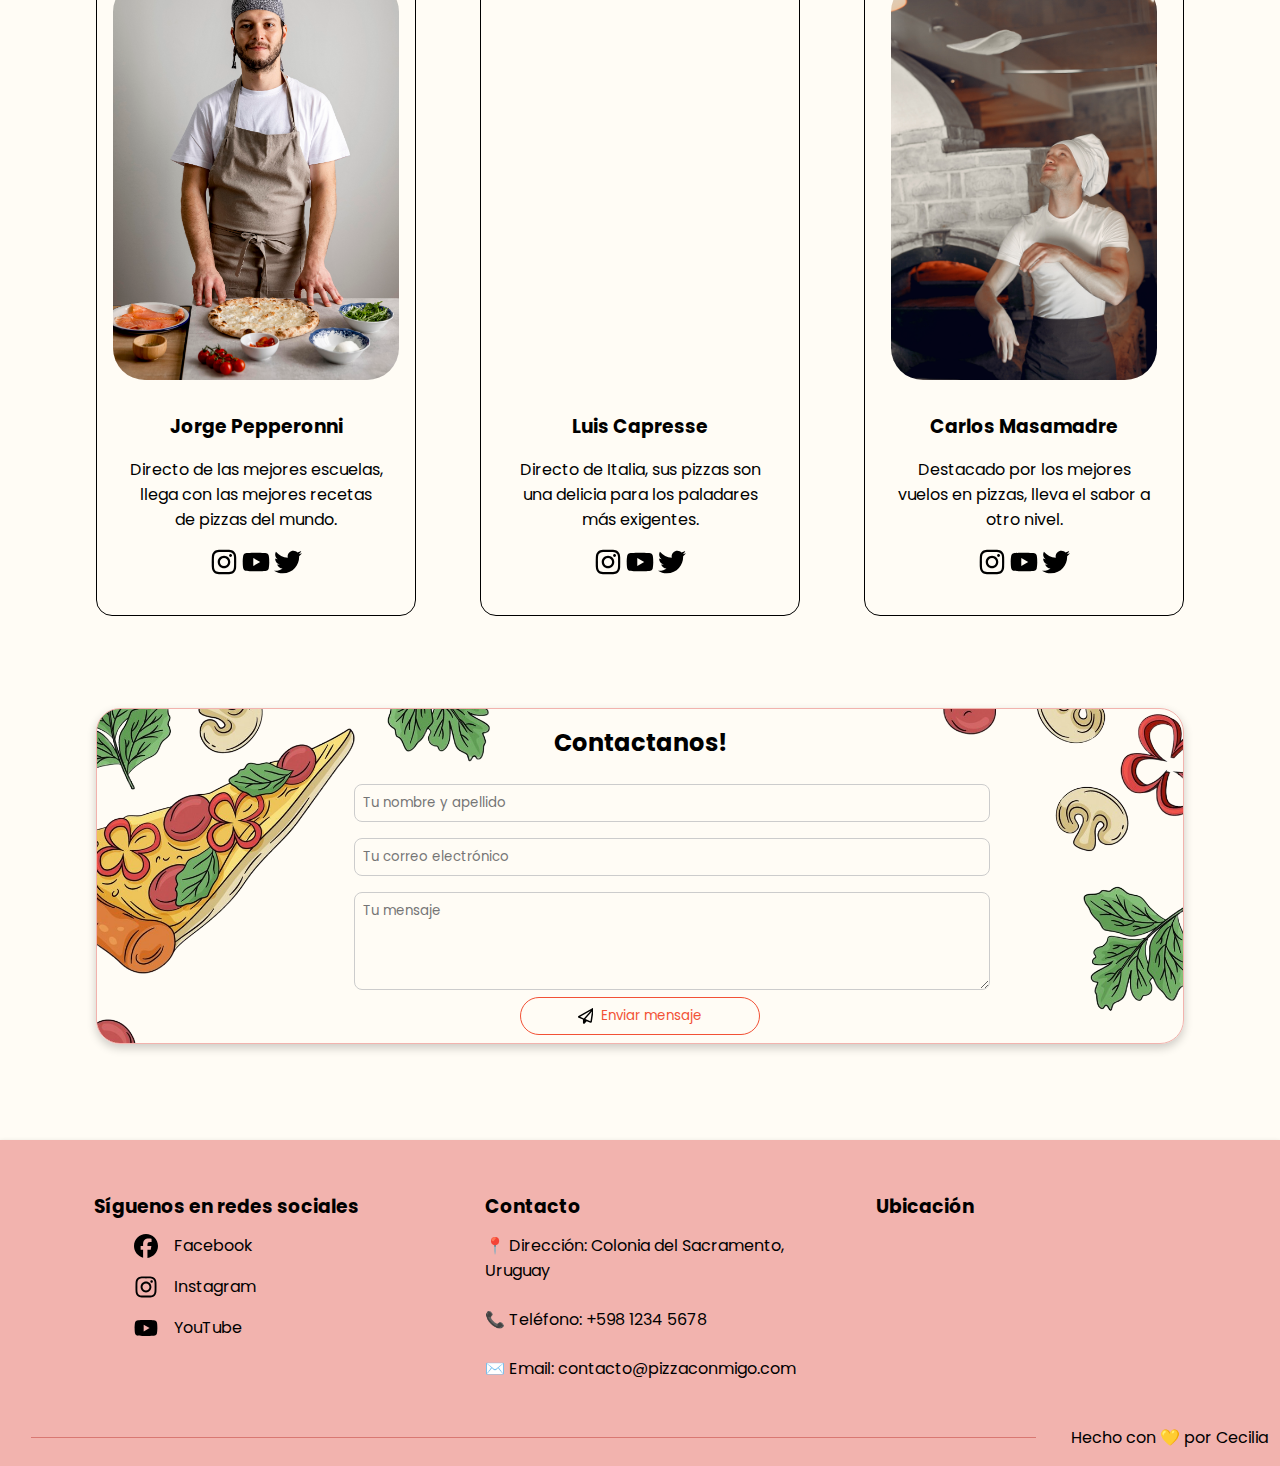
==== commit 977e6c28: "Carrito" ====
--- a/index.html
+++ b/index.html
@@ -24,6 +24,7 @@
         </nav>
 
         <form id="navbar">
+            <!-- Menu de inicio de sesion y registro -->
             <input type="checkbox" id="btnMenu">
             <label for="btnMenu">
                 <svg xmlns="http://www.w3.org/2000/svg" viewBox="0 0 448 512">
@@ -32,6 +33,7 @@
                 </svg>
             </label>
 
+            <!-- Carrito de compras -->
             <label for="btnCarrito">
                 <svg xmlns="http://www.w3.org/2000/svg" viewBox="0 0 576 512">
                     <path
@@ -40,14 +42,36 @@
             </label>
             <input type="checkbox" id="btnCarrito">
 
-            <!-- Menu Responsive -->
+            <!-- Menu Responsive inicio de sesion y registro-->
             <nav>
                 <a title="Sección de inicio de sesión" href="./auth/inicio.html">Iniciar sesión</a>
                 <a title="Sección de registro" href="./auth/registro.html">Registrarse</a>
             </nav>
 
-            <!-- Responsive -->
-            <section id="carrito"></section>
+            <!-- Responsive del carrito-->
+            <section id="carrito">
+                <header>
+                    <h3>Tus pedidos 🛵</h3>
+                </header>
+                <ul>
+                    <li>
+                        <picture>
+                            <img src="./assets/images/pizzas/pizza3.png" alt="Pizza">
+                        </picture>
+                        <dl>
+                            <dd>Pizza Margarita</dd>
+                            <dd>$620</dd>
+                        </dl>
+
+                        <fieldset>
+                            <button type="button">-</button>
+                            <output>1</output>
+                            <button type="button">+</button>
+                        </fieldset>
+                    </li>
+                </ul>
+                <button id="confirmar">Confirmar pedido</button>
+            </section>
         </form>
     </header>
 
@@ -333,7 +357,7 @@
             </section>
         </section>
         <hr>
-        <p>Hecho con 💛 por 
+        <p>Hecho con 💛 por
             <a href="https://www.linkedin.com/in/cecilia-perdomo/" target="_blank">
                 Cecilia
             </a>
--- a/assets/css/style.css
+++ b/assets/css/style.css
@@ -30,4 +30,8 @@
 @import url('./auth/registro.css');
 
 /* Olvido de contraseña */
-@import url('./auth/olvido.css');+@import url('./auth/olvido.css');
+
+
+/* Carrito de compras */
+@import url('./carrito.css');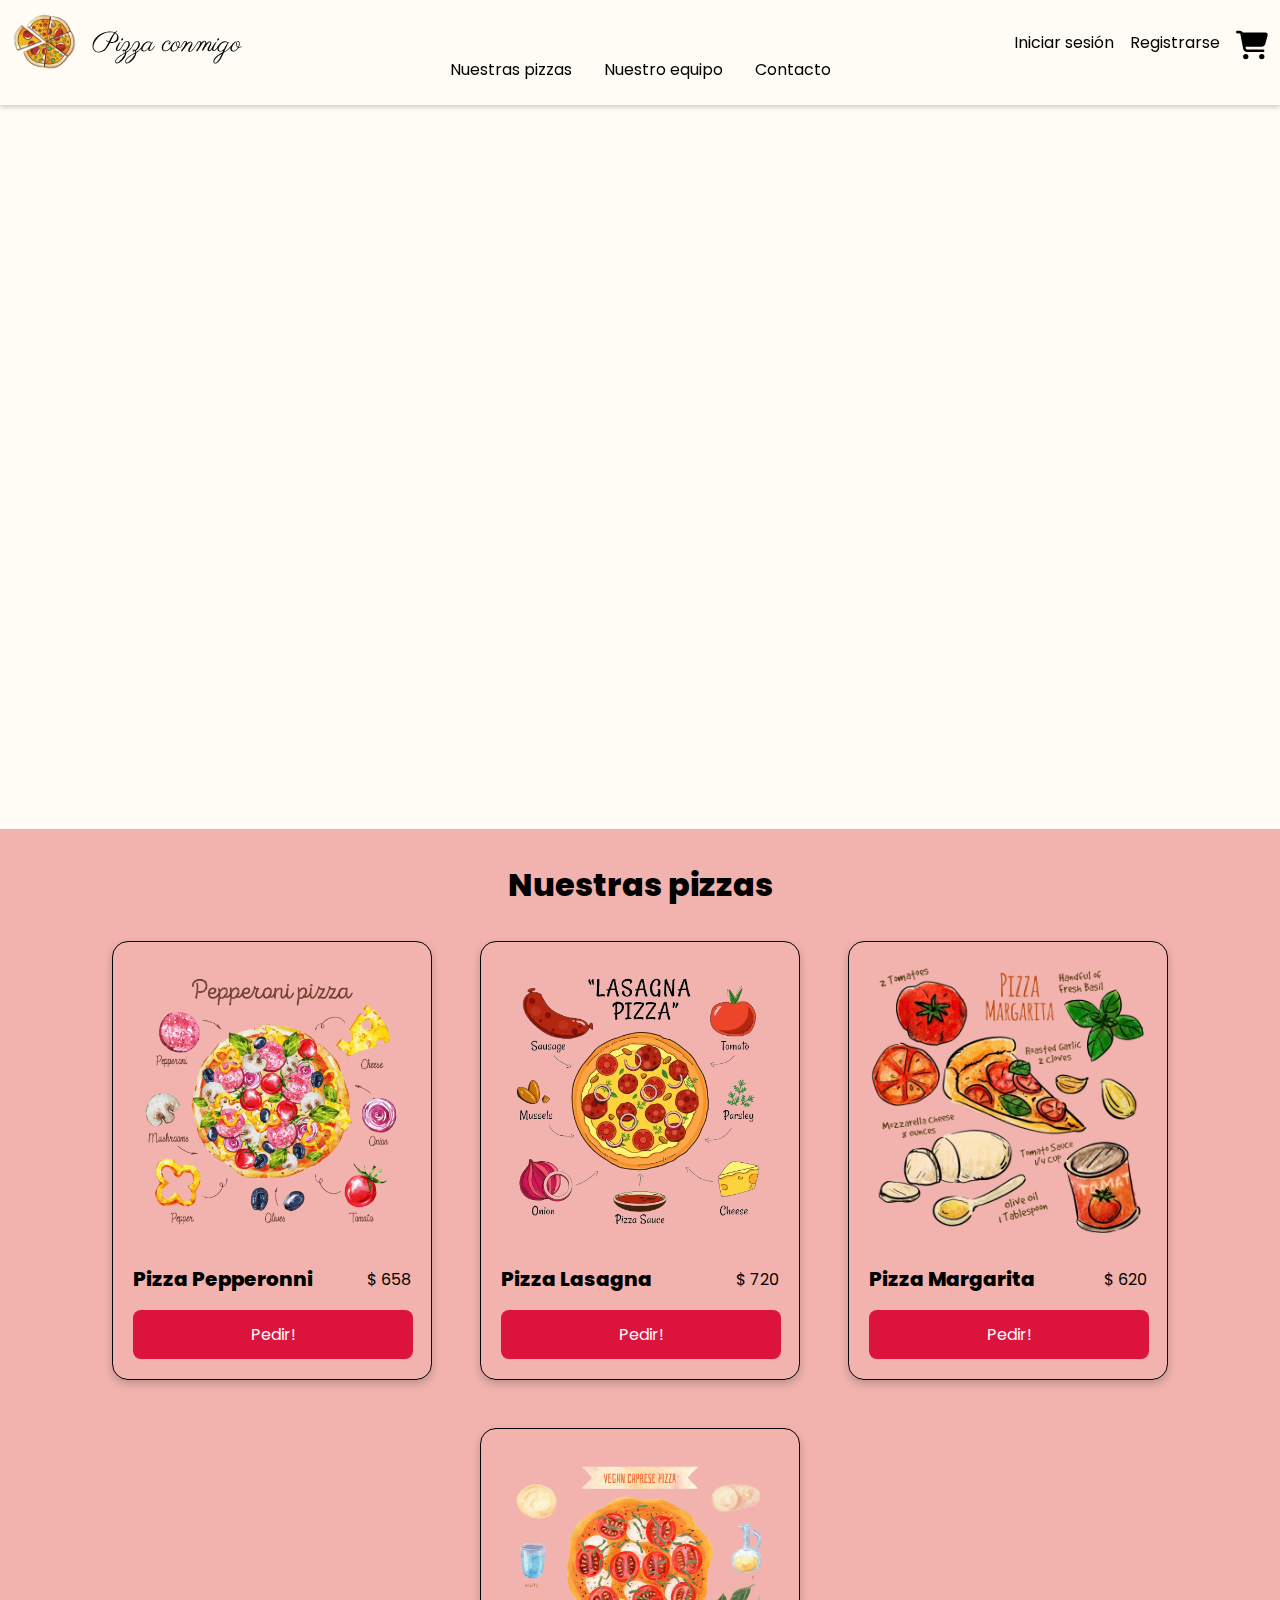
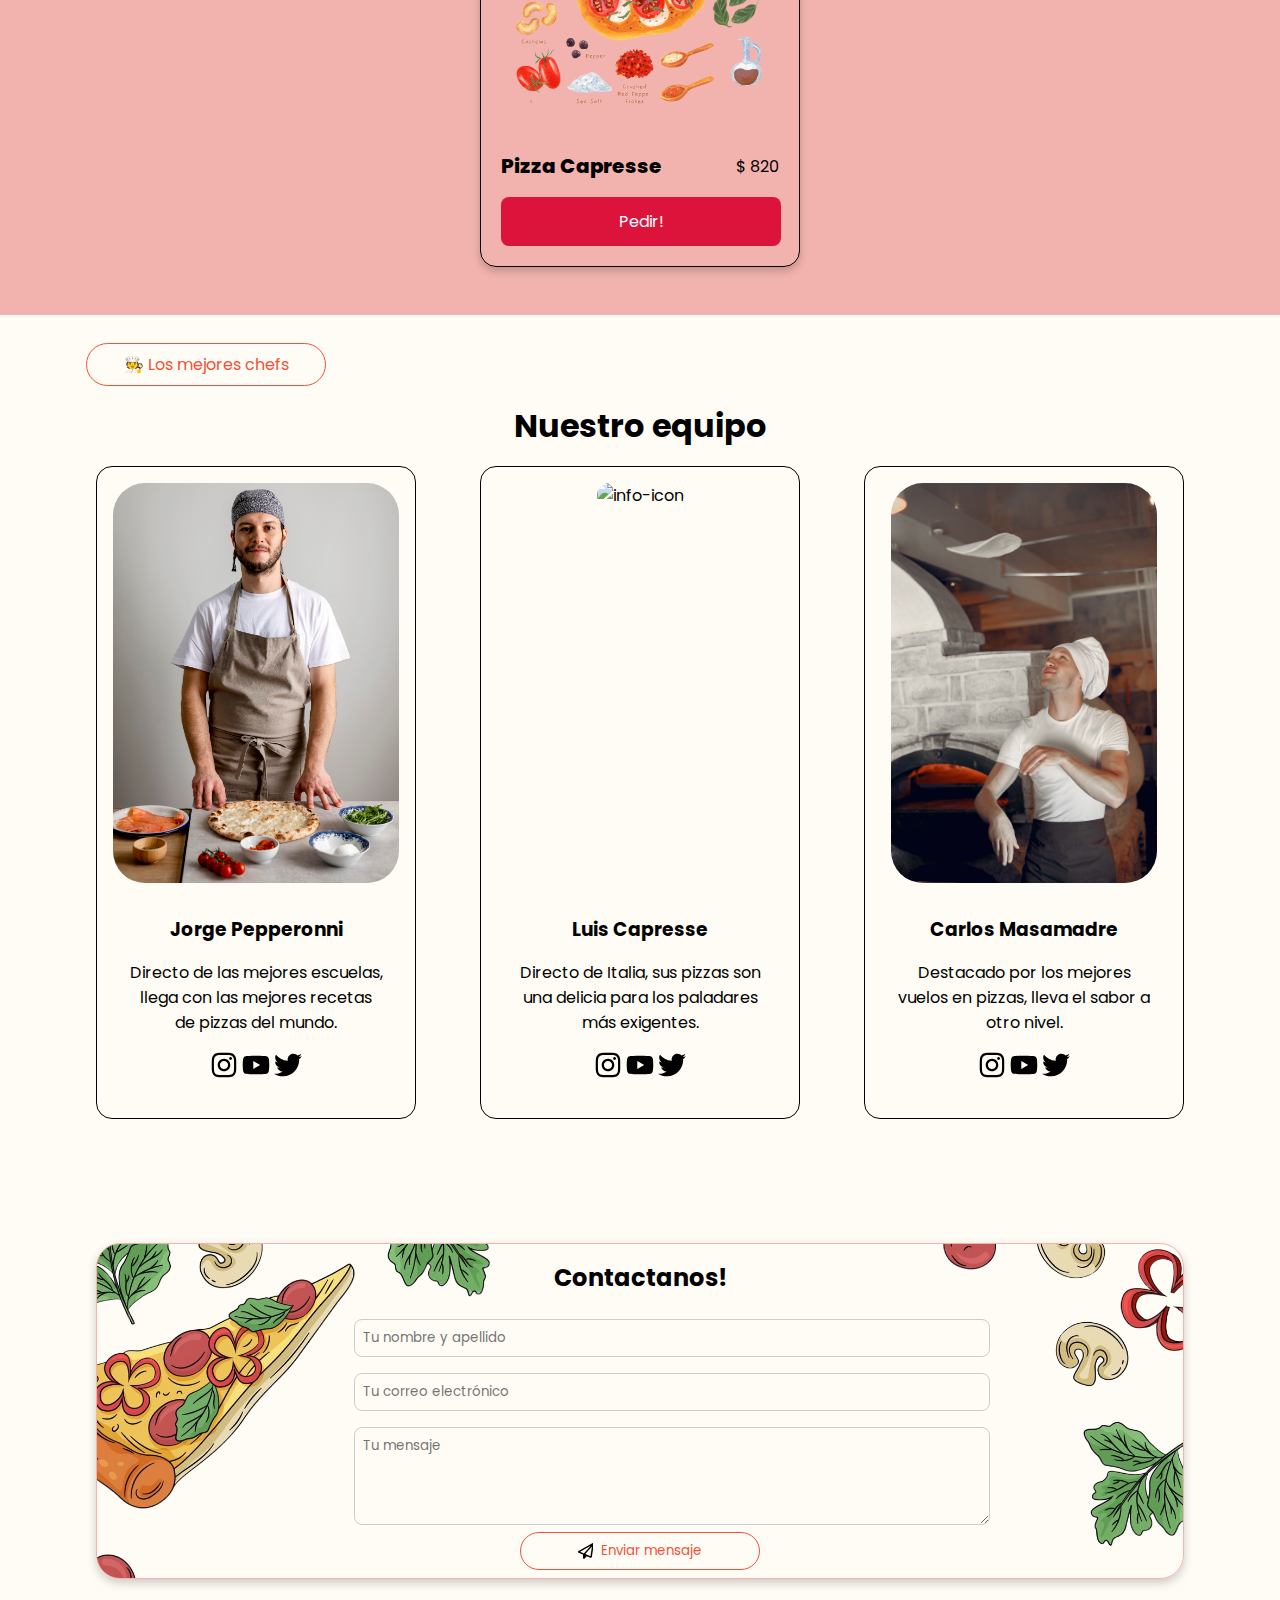
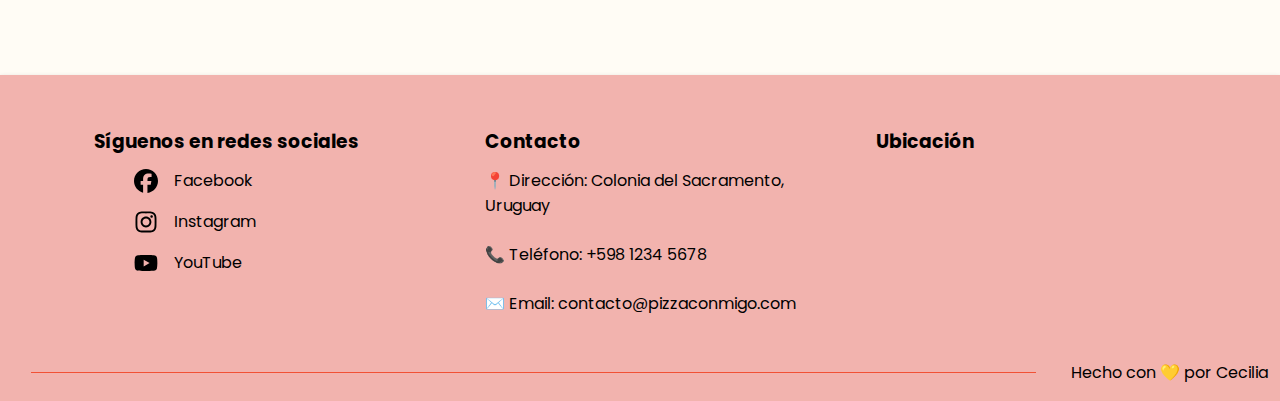
==== commit 222a0ad4: "Menu bar" ====
--- a/index.html
+++ b/index.html
@@ -1,5 +1,5 @@
 <!DOCTYPE html>
-<html lang="en">
+<html lang="es">
 
 <head>
     <meta charset="UTF-8">
@@ -73,6 +73,14 @@
                 <button id="confirmar">Confirmar pedido</button>
             </section>
         </form>
+
+        <section id="menu">
+            <nav>
+                <a href="#productos">Nuestras pizzas</a>
+                <a href="#equipo">Nuestro equipo</a>
+                <a href="#contacto">Contacto</a>
+            </nav>
+        </section>
     </header>
 
     <!-- Hero -->
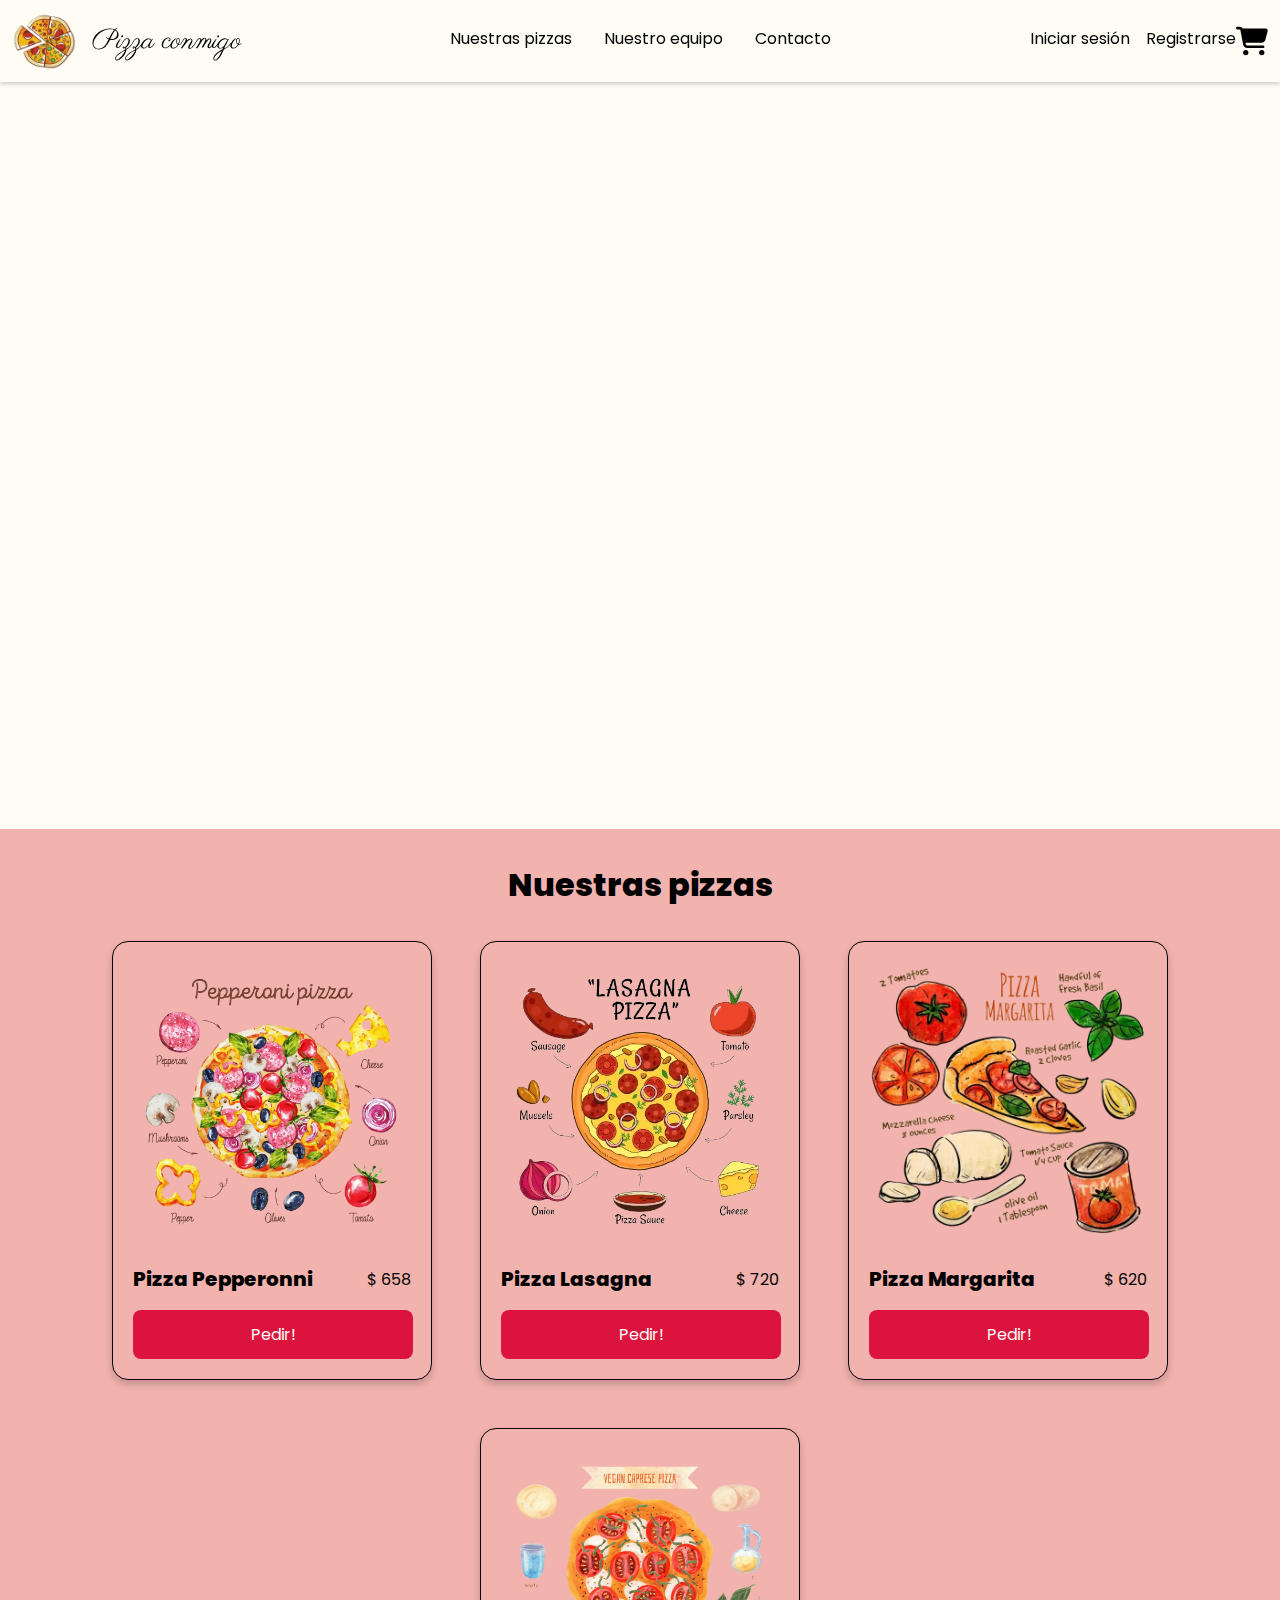
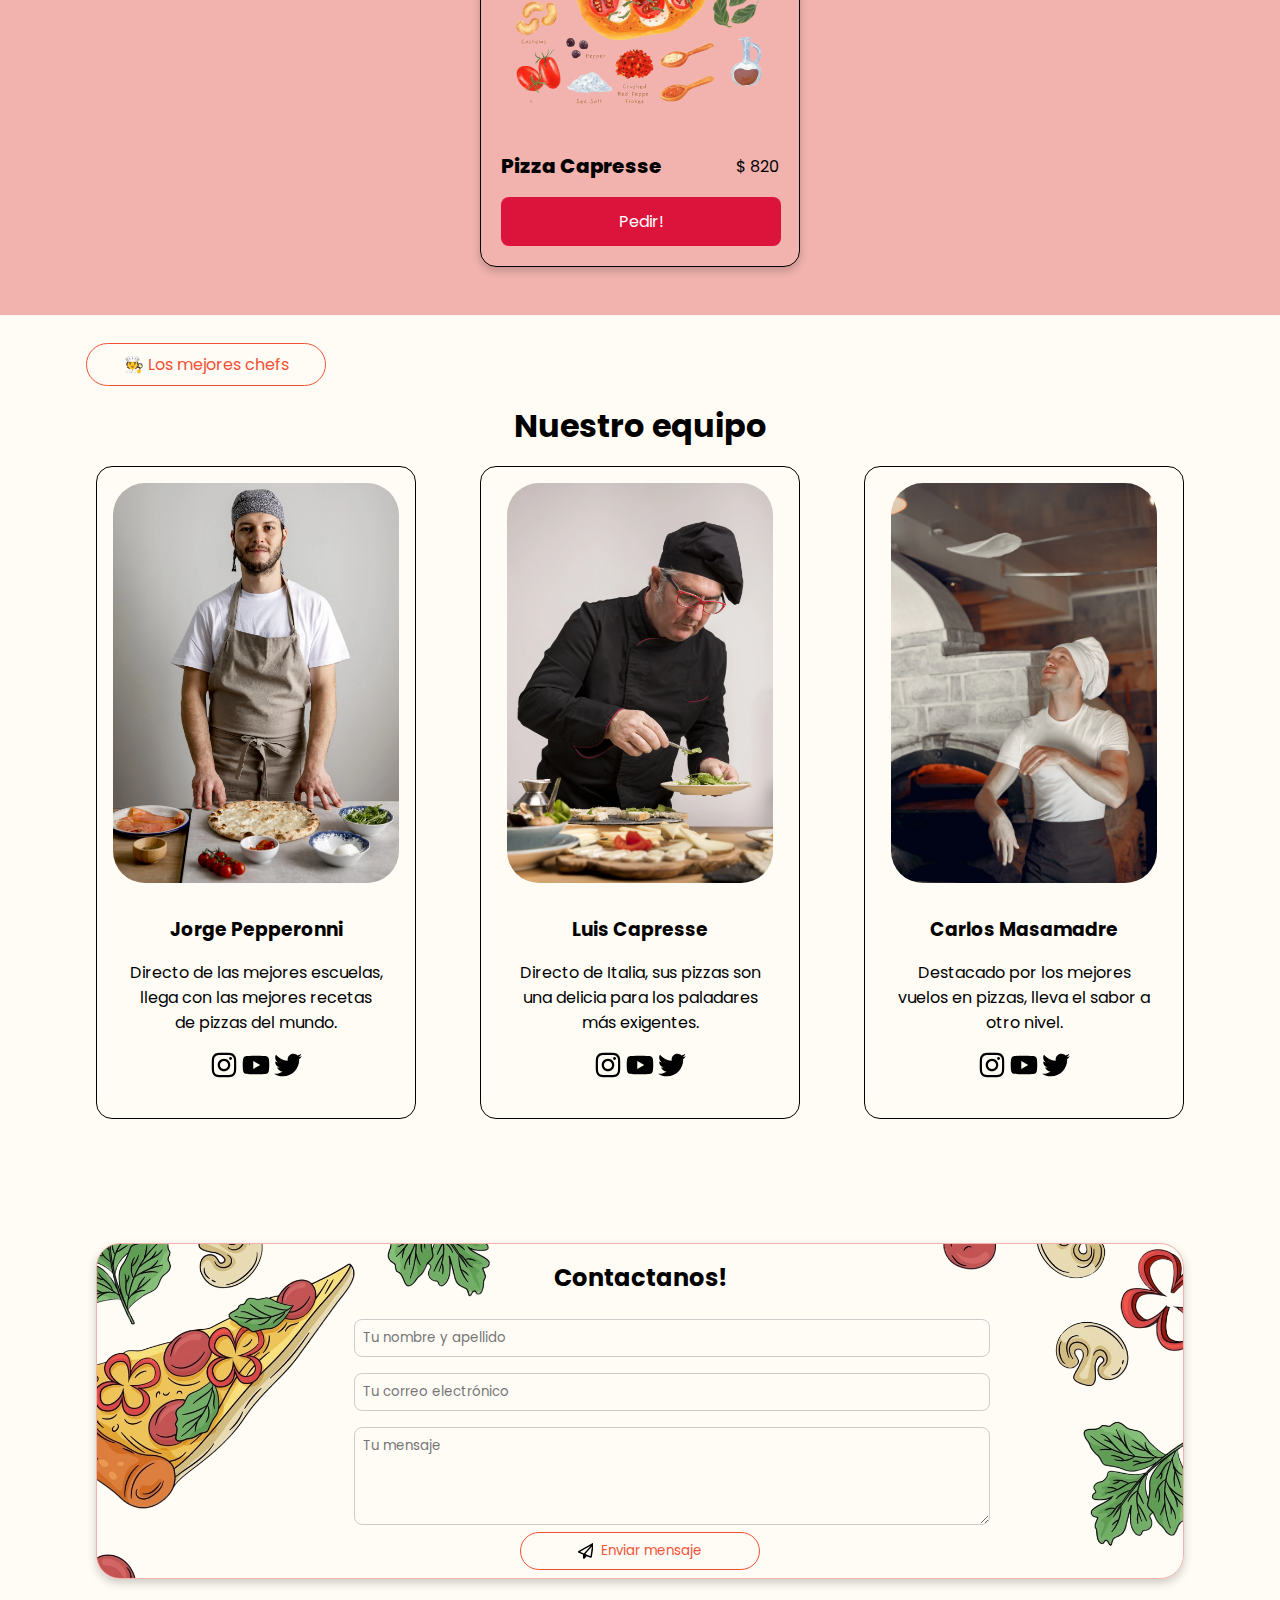
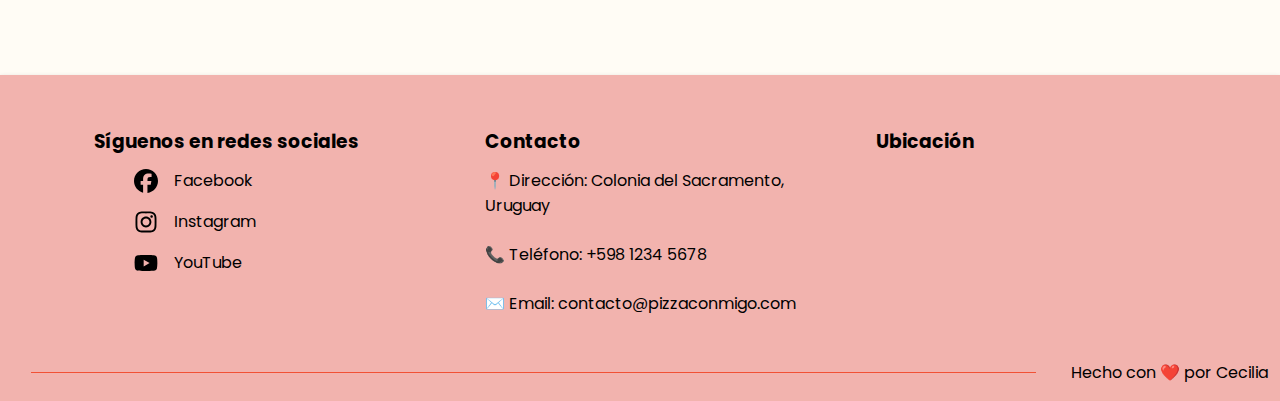
==== commit 651eb49f: "Correciones en css" ====
--- a/index.html
+++ b/index.html
@@ -12,13 +12,17 @@
     <!-- Navbar -->
     <header>
         <a href="/" alt="logo" id="logo_container">
-            <picture>
-                <img src="./assets/images/logo.png" alt="logo" class="img_logo">
-            </picture>
+            <img src="./assets/images/logo.png" alt="logo" class="img_logo">
             <p>Pizza conmigo</p>
         </a>
 
-        <nav>
+        <nav id="menu">
+            <a title="Nuestras pizzas" href="#productos">Nuestras pizzas</a>
+            <a title="Nuestro equipo" href="#equipo">Nuestro equipo</a>
+            <a title="Contacto" href="#contacto">Contacto</a>
+        </nav>
+
+        <nav id="auth">
             <a title="Sección de inicio de sesión" href="./auth/inicio.html">Iniciar sesión</a>
             <a title="Sección de registro" href="./auth/registro.html">Registrarse</a>
         </nav>
@@ -46,6 +50,10 @@
             <nav>
                 <a title="Sección de inicio de sesión" href="./auth/inicio.html">Iniciar sesión</a>
                 <a title="Sección de registro" href="./auth/registro.html">Registrarse</a>
+                <hr>
+                <a title="Nuestras pizzas" href="#productos">Nuestras pizzas</a>
+                <a title="Nuestro equipo" href="#equipo">Nuestro equipo</a>
+                <a title="Contacto" href="#contacto">Contacto</a>
             </nav>
 
             <!-- Responsive del carrito-->
@@ -74,13 +82,6 @@
             </section>
         </form>
 
-        <section id="menu">
-            <nav>
-                <a href="#productos">Nuestras pizzas</a>
-                <a href="#equipo">Nuestro equipo</a>
-                <a href="#contacto">Contacto</a>
-            </nav>
-        </section>
     </header>
 
     <!-- Hero -->
@@ -107,11 +108,11 @@
             <a href="#">Pedir ahora!</a>
         </article>
 
-        <article id="card-hero">
-            <picture>
-                <img src="./assets/images/hero.png" alt="Pizza">
-            </picture>
-        </article>
+
+        <picture id="card-hero">
+            <img src="./assets/images/hero.webp" alt="Pizza">
+        </picture>
+
     </main>
 
     <!-- Destacados -->
@@ -136,7 +137,7 @@
         <ul>
             <li>
                 <picture>
-                    <img src="./assets/images/pizzas/pizza1.png" alt="Pizza">
+                    <img src="./assets/images/pizzas/pizza1.webp" alt="Pizza">
                 </picture>
                 <ul>
                     <li class="info">
@@ -153,7 +154,7 @@
 
             <li>
                 <picture>
-                    <img src="./assets/images/pizzas/pizza2.png" alt="Pizza">
+                    <img src="./assets/images/pizzas/pizza2.webp" alt="Pizza">
                 </picture>
                 <ul>
                     <li class="info">
@@ -170,7 +171,7 @@
 
             <li>
                 <picture>
-                    <img src="./assets/images/pizzas/pizza3.png" alt="Pizza">
+                    <img src="./assets/images/pizzas/pizza3.webp" alt="Pizza">
                 </picture>
                 <ul>
                     <li class="info">
@@ -187,7 +188,7 @@
 
             <li>
                 <picture>
-                    <img src="./assets/images/pizzas/pizza4.png" alt="Pizza">
+                    <img src="./assets/images/pizzas/pizza4.webp" alt="Pizza">
                 </picture>
                 <ul>
                     <li class="info">
@@ -216,7 +217,7 @@
         <ul>
             <li>
                 <picture>
-                    <img src="./assets/images/jorge.jpg" alt="info-icon">
+                    <img src="./assets/images/jorge.webp" alt="info-icon">
                 </picture>
                 <article>
                     <h3>Jorge Pepperonni</h3>
@@ -242,7 +243,7 @@
 
             <li>
                 <picture>
-                    <img src="./assets/images/luis.jpg" alt="info-icon">
+                    <img src="./assets/images/luis.webp" alt="info-icon">
                 </picture>
                 <article>
                     <h3>Luis Capresse</h3>
@@ -268,7 +269,7 @@
 
             <li>
                 <picture>
-                    <img src="./assets/images/carlos.jpg" alt="info-icon">
+                    <img src="./assets/images/carlos.webp" alt="info-icon">
                 </picture>
                 <article>
                     <h3>Carlos Masamadre</h3>
@@ -365,7 +366,7 @@
             </section>
         </section>
         <hr>
-        <p>Hecho con 💛 por
+        <p>Hecho con ❤️ por
             <a href="https://www.linkedin.com/in/cecilia-perdomo/" target="_blank">
                 Cecilia
             </a>
--- a/assets/css/style.css
+++ b/assets/css/style.css
@@ -22,16 +22,5 @@
 /* Footer */
 @import url('./footer.css');
 
-
-/* Login */
-@import url('./auth/login.css');
-
-/* Register */
-@import url('./auth/registro.css');
-
-/* Olvido de contraseña */
-@import url('./auth/olvido.css');
-
-
 /* Carrito de compras */
 @import url('./carrito.css');